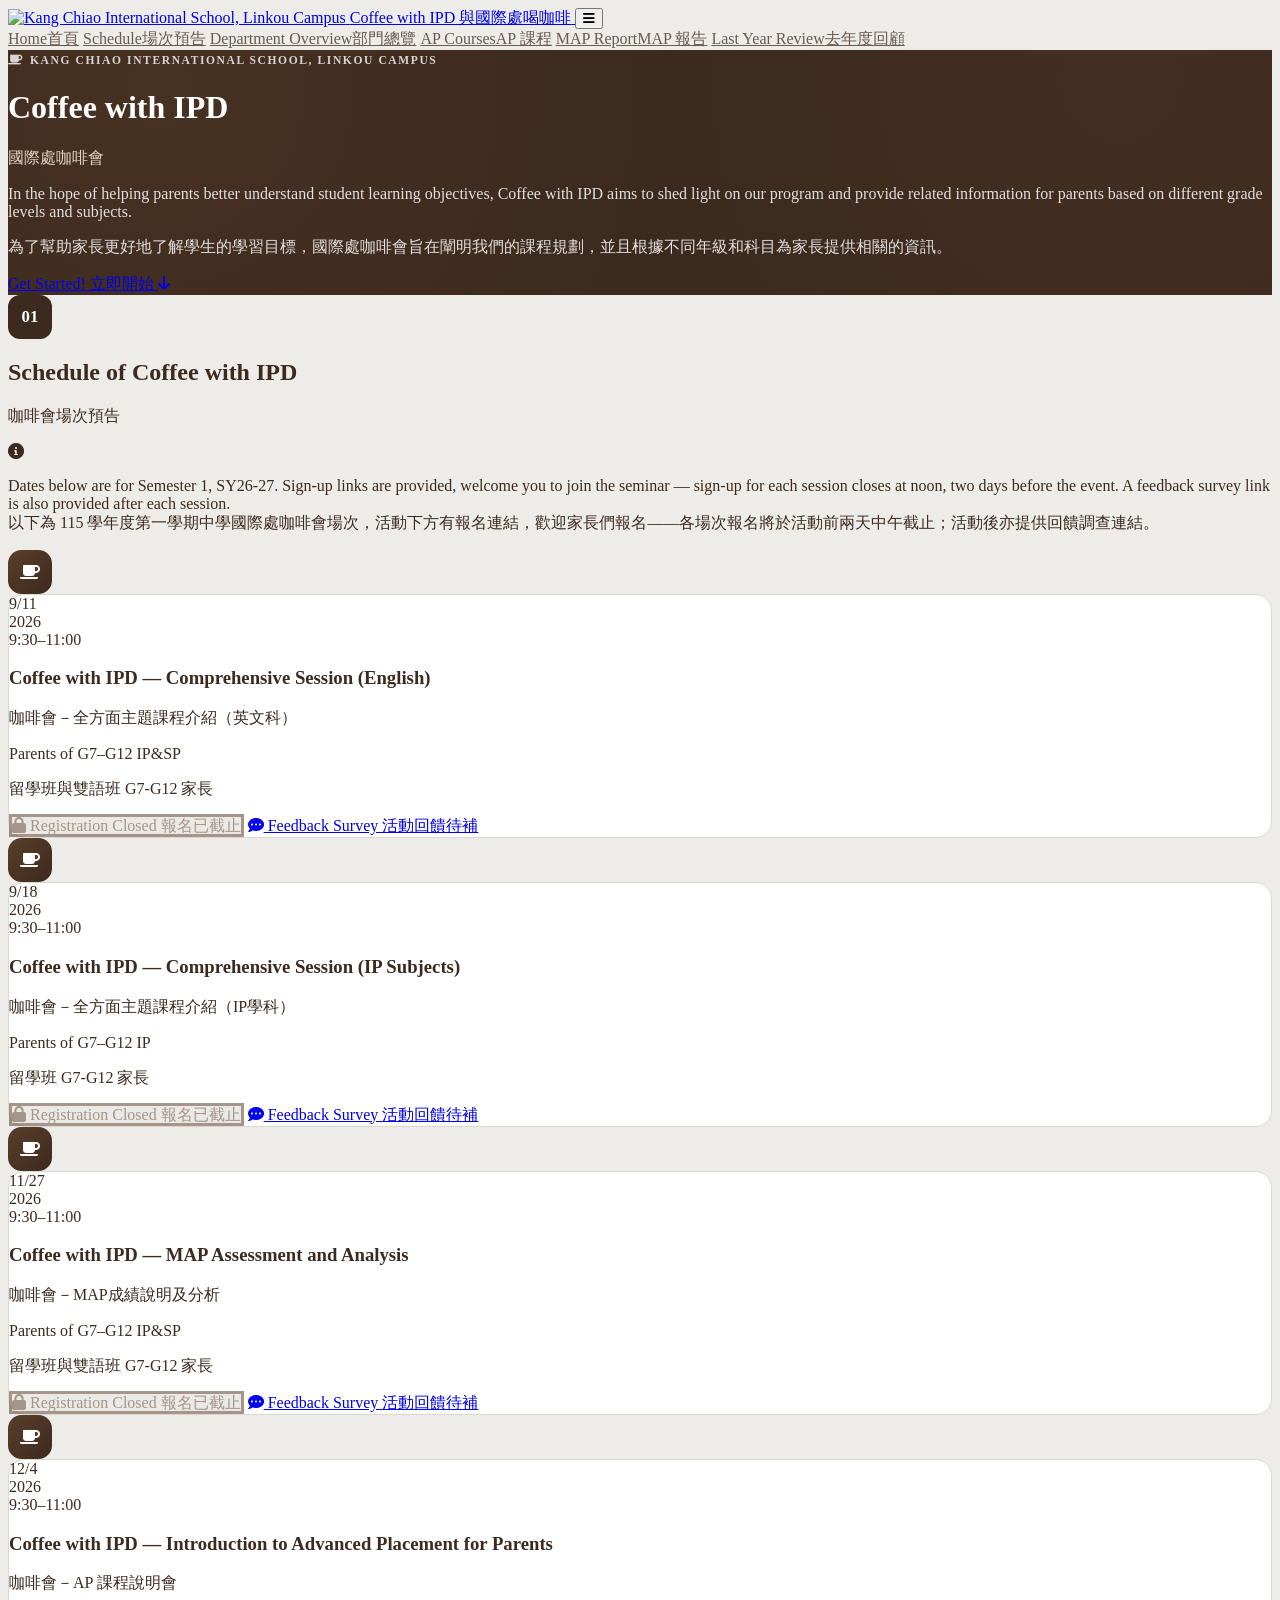
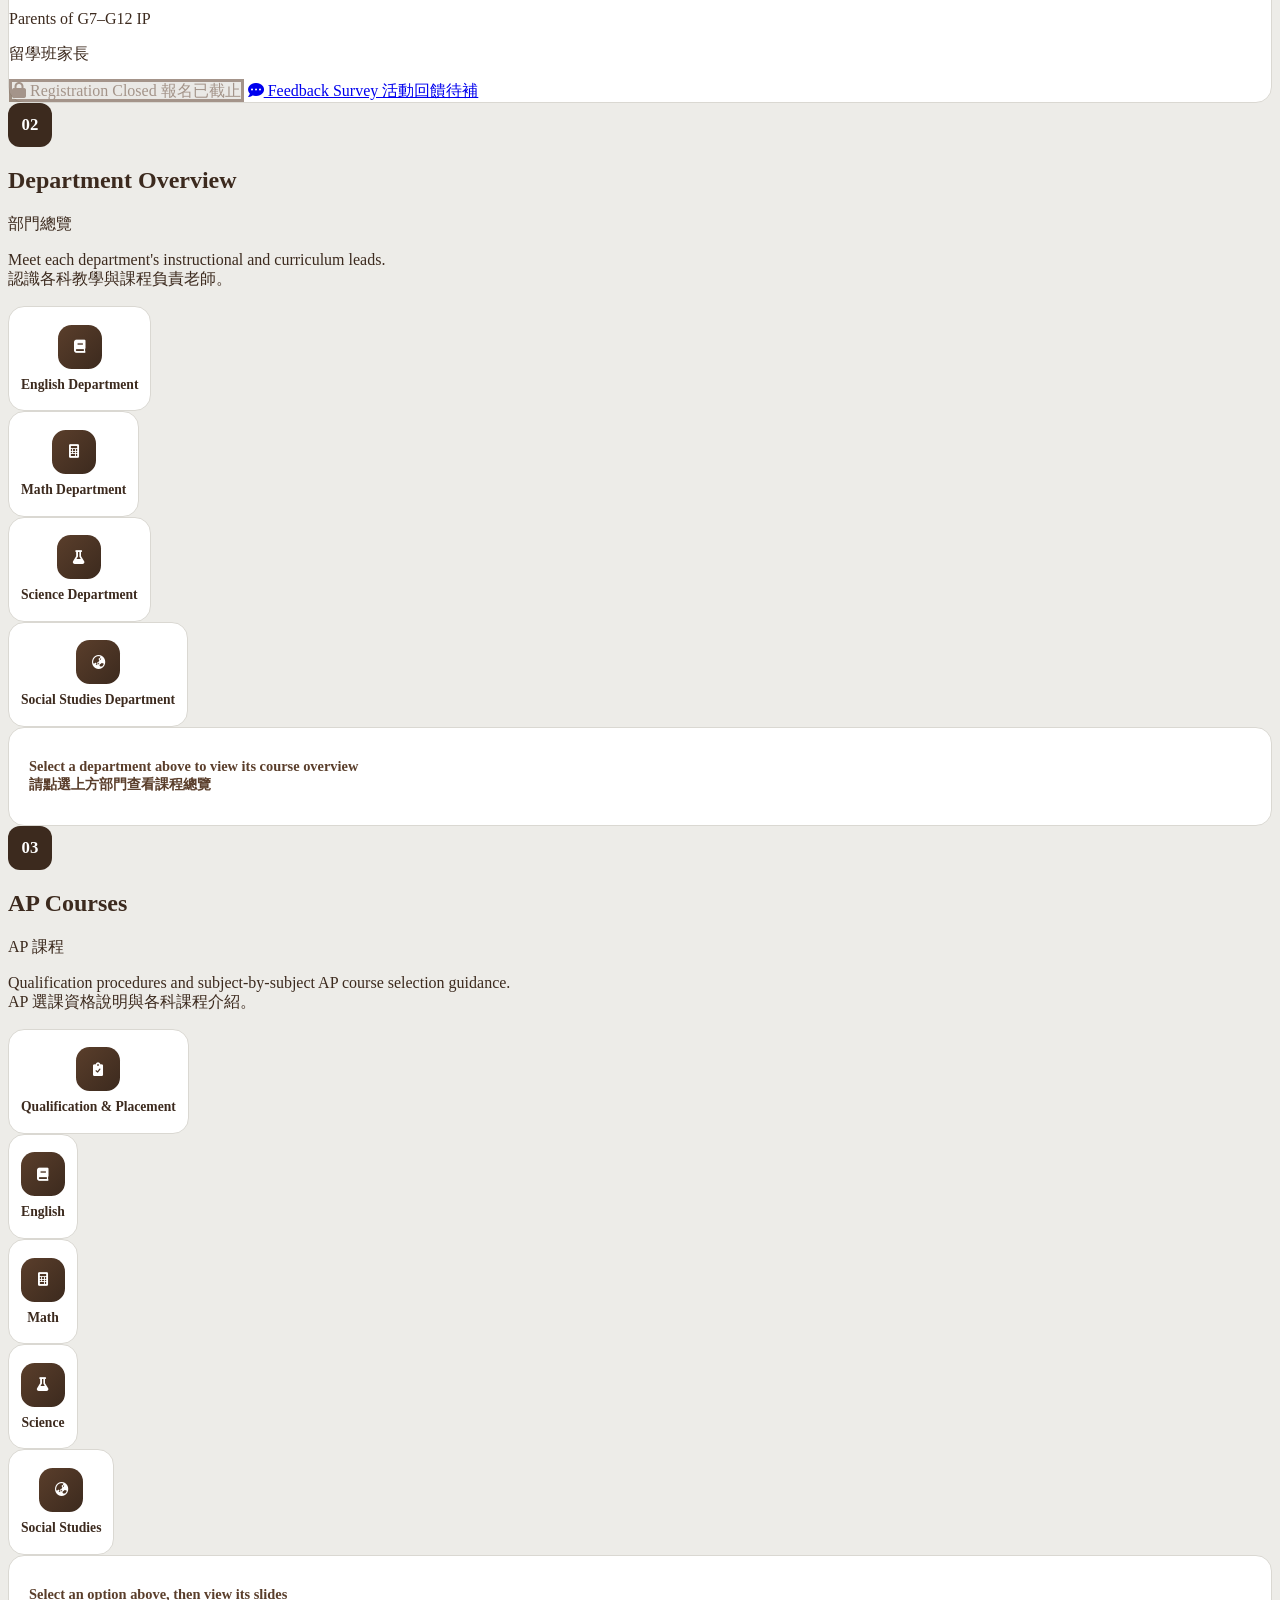
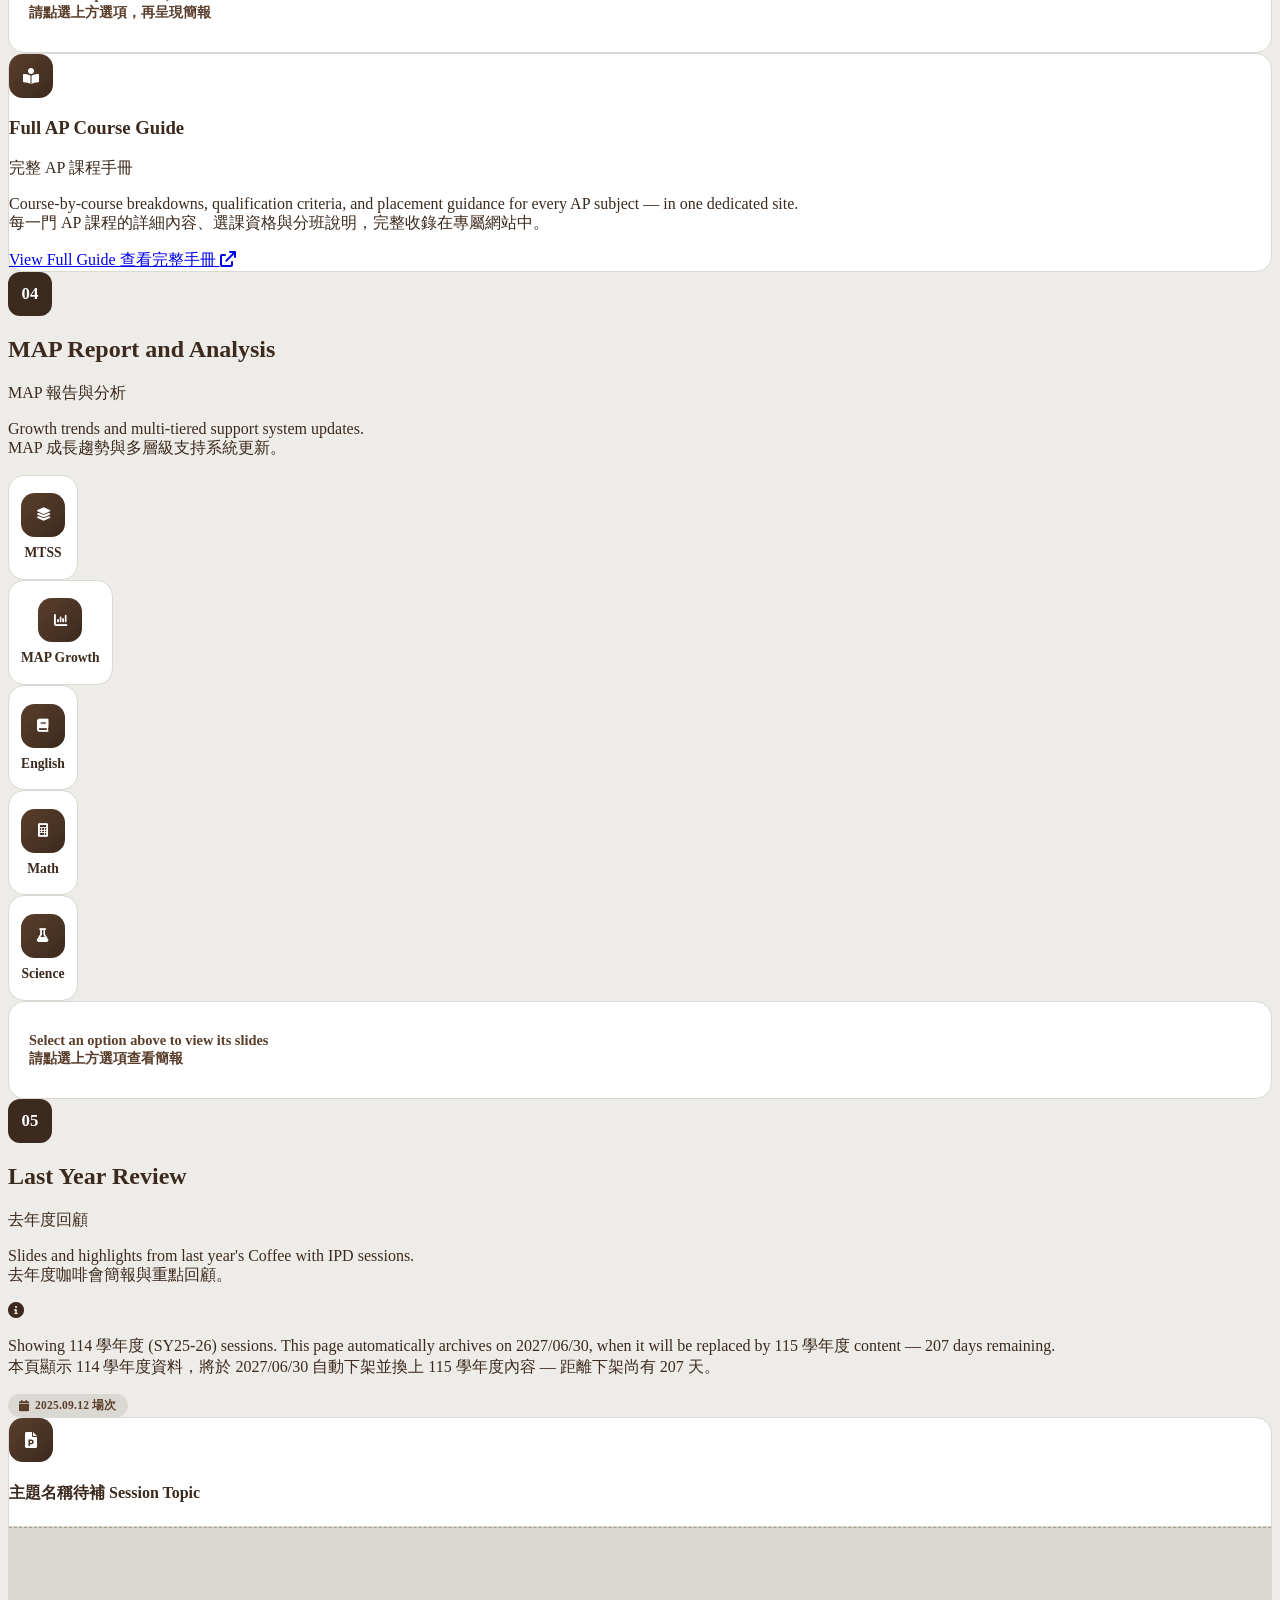
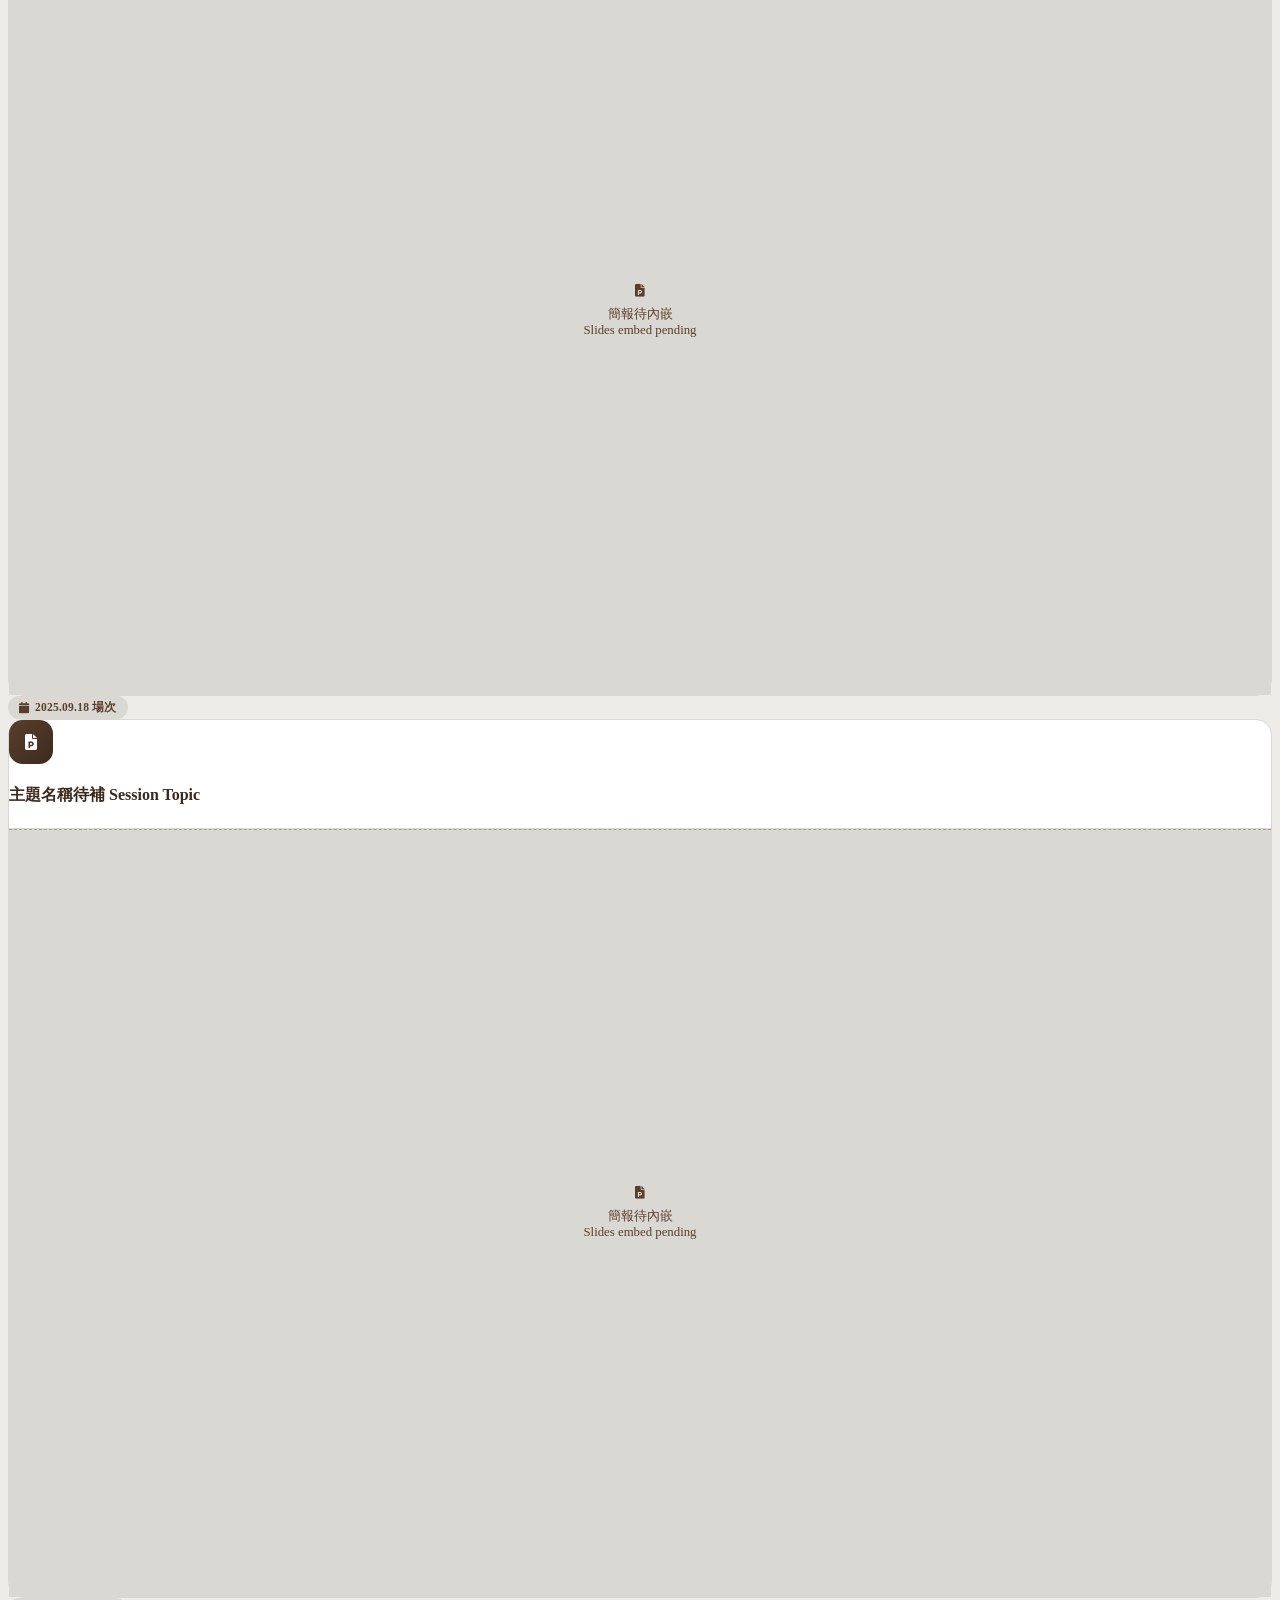
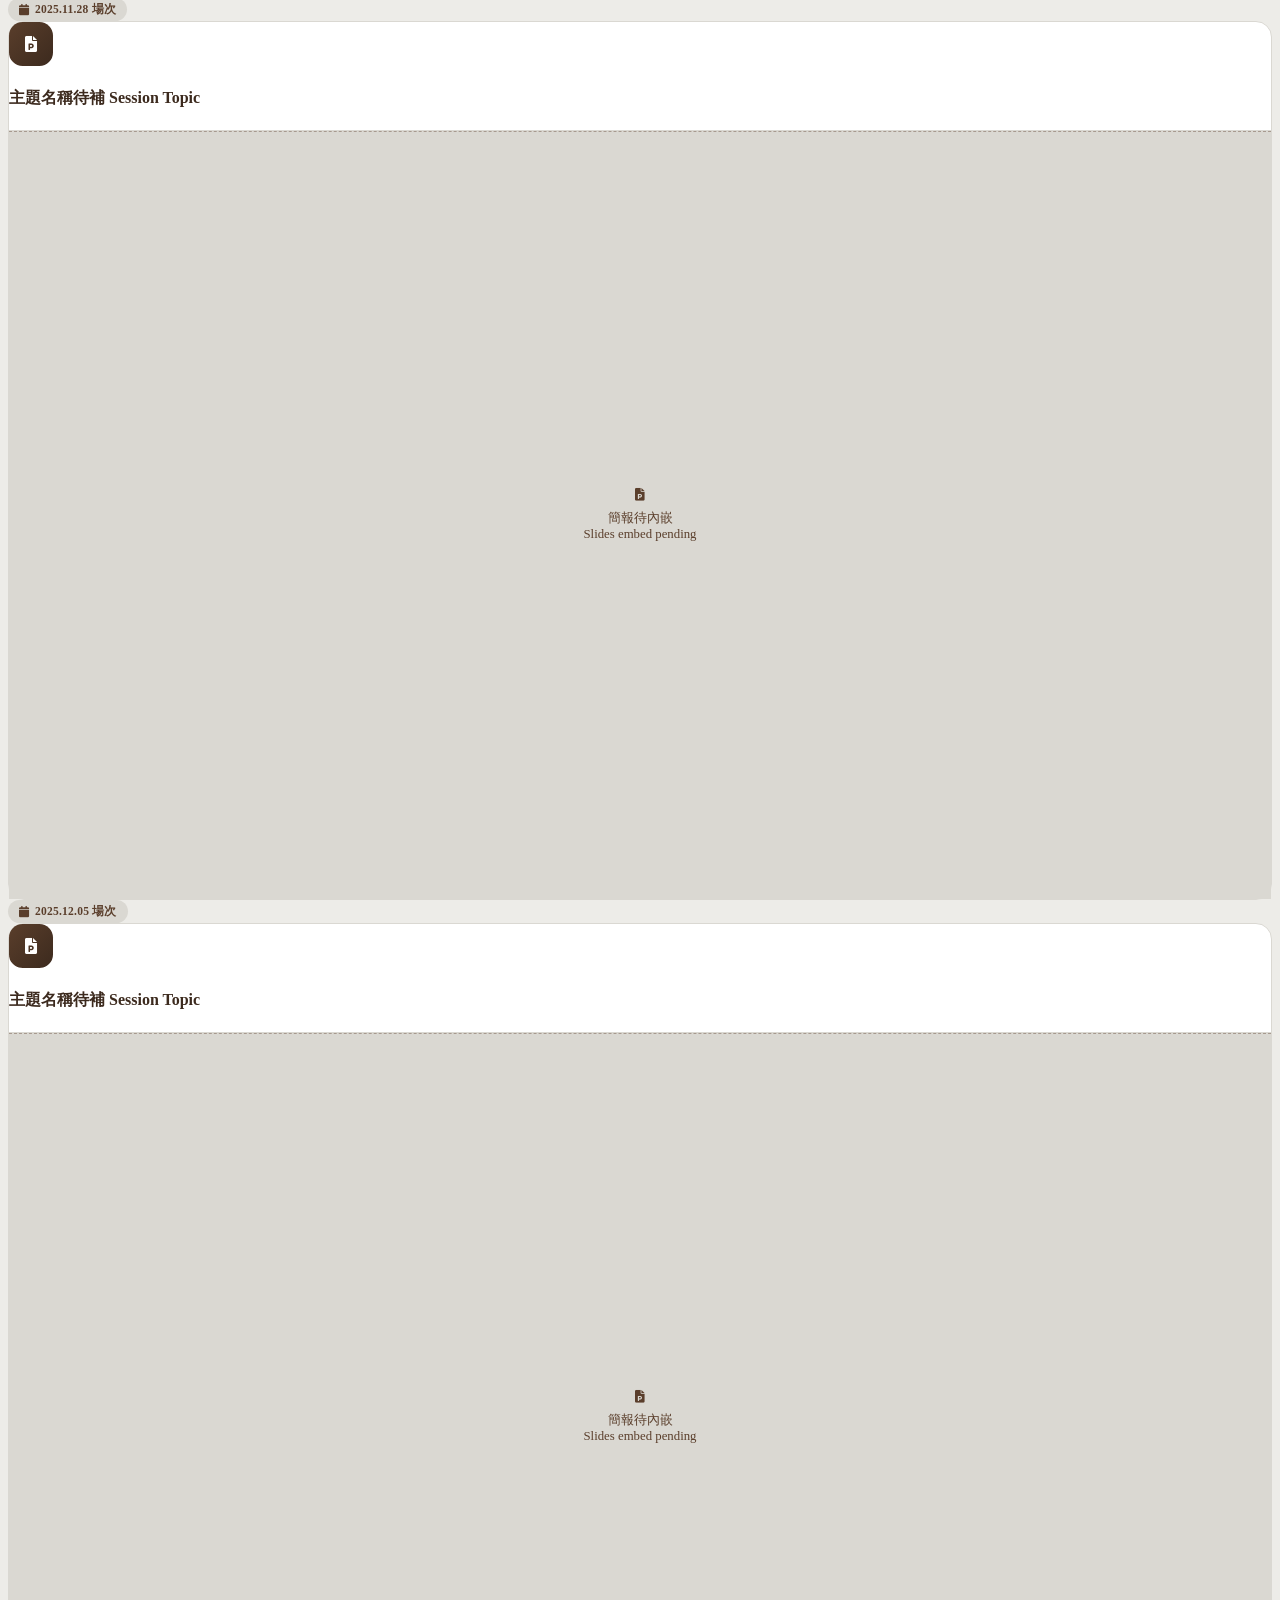
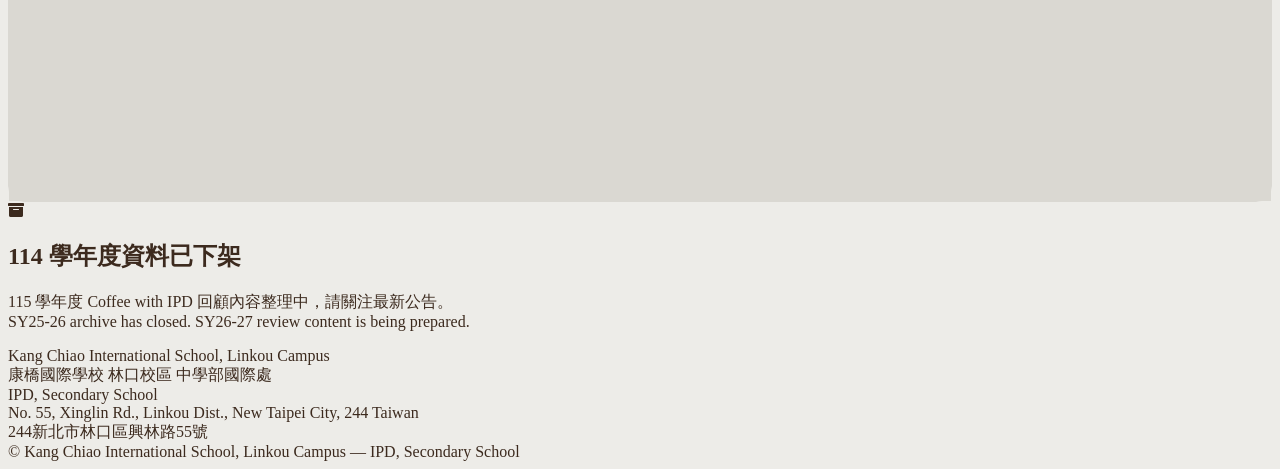
==== index.html @ 6fdb6585 "Full-width placeholder strips, italic hero copy, 資訊 wording fix - Tab placeholder panels ("Select ab" ====
<!DOCTYPE html>
<html lang="en" class="scroll-smooth">
<head>
<meta charset="UTF-8">
<meta name="viewport" content="width=device-width, initial-scale=1.0">
<title>Coffee with IPD | 國際處咖啡會 — Kang Chiao International School, Linkou</title>
<meta name="description" content="Coffee with IPD: information for parents on the schedule, department overviews, AP courses, MAP reports, and last year's review, at Kang Chiao International School, Linkou Campus.">
<script src="https://cdn.tailwindcss.com"></script>
<link href="https://cdnjs.cloudflare.com/ajax/libs/font-awesome/6.0.0/css/all.min.css" rel="stylesheet"
      integrity="sha384-3B6NwesSXE7YJlcLI9RpRqGf2p/EgVH8BgoKTaUrmKNDkHPStTQ3EyoYjCGXaOTS" crossorigin="anonymous" referrerpolicy="no-referrer">
<link rel="stylesheet" href="assets/style.css">
<script>
  tailwind.config = {
    theme: {
      extend: {
        colors: {
          espresso: '#3C2A1E',
          espressoLight: '#5A3E2B',
          cream: '#EDECE8',
          card: '#FFFFFF',
          copper: '#5A3E2B',
          copperDark: '#3C2A1E',
          latte: '#DAD8D2',
        }
      }
    }
  }
</script>
</head>
<body class="bg-cream text-espresso antialiased min-h-screen">

<!-- Navigation -->
<nav id="site-nav" class="fixed w-full z-40 transition-shadow">
  <div class="bg-cream border-b border-latte">
    <div class="max-w-6xl mx-auto px-4 sm:px-6 lg:px-8">
      <div class="flex items-center py-3">
        <div class="w-8 flex-shrink-0 xl:hidden" aria-hidden="true"></div>
        <a href="#" class="flex-1 flex items-center justify-center gap-2 sm:gap-3 min-w-0">
          <img src="https://drive.google.com/thumbnail?id=14y7xTZLZqIOGmyDvJZmwi8trL5fXpQQ_&sz=w200" referrerpolicy="no-referrer" alt="Kang Chiao International School, Linkou Campus" class="h-8 w-auto flex-shrink-0">
          <span class="font-display font-bold text-base sm:text-lg text-espresso tracking-wide truncate">Coffee with IPD 與國際處喝咖啡</span>
        </a>
        <button id="mobile-nav-toggle" class="w-8 flex-shrink-0 xl:hidden text-espresso flex justify-end" aria-label="Toggle navigation" aria-expanded="false">
          <i class="fa-solid fa-bars text-xl"></i>
        </button>
      </div>
    </div>
  </div>
  <div class="hidden xl:block bg-cream border-b border-latte">
    <div class="max-w-6xl mx-auto px-4 sm:px-6 lg:px-8">
      <div class="flex items-center justify-center gap-1">
        <a href="#" class="nav-link whitespace-nowrap flex flex-col items-center leading-tight font-semibold text-xs tracking-wide px-3 py-2"><span>Home</span><span class="text-[0.65rem] normal-case tracking-normal opacity-75">首頁</span></a>
        <a href="#schedule" class="nav-link whitespace-nowrap flex flex-col items-center leading-tight font-semibold text-xs tracking-wide px-3 py-2"><span>Schedule</span><span class="text-[0.65rem] normal-case tracking-normal opacity-75">場次預告</span></a>
        <a href="#department-overview" class="nav-link whitespace-nowrap flex flex-col items-center leading-tight font-semibold text-xs tracking-wide px-3 py-2"><span>Department Overview</span><span class="text-[0.65rem] normal-case tracking-normal opacity-75">部門總覽</span></a>
        <a href="#ap-courses" class="nav-link whitespace-nowrap flex flex-col items-center leading-tight font-semibold text-xs tracking-wide px-3 py-2"><span>AP Courses</span><span class="text-[0.65rem] normal-case tracking-normal opacity-75">AP 課程</span></a>
        <a href="#map-report" class="nav-link whitespace-nowrap flex flex-col items-center leading-tight font-semibold text-xs tracking-wide px-3 py-2"><span>MAP Report</span><span class="text-[0.65rem] normal-case tracking-normal opacity-75">MAP 報告</span></a>
        <a href="#last-year-review" class="nav-link whitespace-nowrap flex flex-col items-center leading-tight font-semibold text-xs tracking-wide px-3 py-2"><span>Last Year Review</span><span class="text-[0.65rem] normal-case tracking-normal opacity-75">去年度回顧</span></a>
      </div>
    </div>
  </div>
  <div id="mobile-nav" class="xl:hidden border-t border-latte bg-cream">
    <div class="px-4 py-3 flex flex-col gap-1">
      <a href="#" class="nav-link font-semibold text-sm px-2 py-2">Home 首頁</a>
      <a href="#schedule" class="nav-link font-semibold text-sm px-2 py-2">Schedule 場次預告</a>
      <a href="#department-overview" class="nav-link font-semibold text-sm px-2 py-2">Department Overview 部門總覽</a>
      <a href="#ap-courses" class="nav-link font-semibold text-sm px-2 py-2">AP Courses AP 課程</a>
      <a href="#map-report" class="nav-link font-semibold text-sm px-2 py-2">MAP Report and Analysis MAP 報告與分析</a>
      <a href="#last-year-review" class="nav-link font-semibold text-sm px-2 py-2">Last Year Review 去年度回顧</a>
    </div>
  </div>
</nav>

<!-- Hero -->
<header class="hero-bg pt-32 pb-24 px-4 sm:px-6 lg:px-8">
  <div class="max-w-4xl mx-auto text-center">
    <span class="section-kicker justify-center mb-4"><i class="fa-solid fa-mug-saucer"></i> Kang Chiao International School, Linkou Campus</span>
    <h1 class="font-display text-4xl sm:text-5xl font-bold mb-2 text-espresso italic">Coffee with IPD</h1>
    <p class="text-2xl sm:text-3xl font-display text-copperDark mb-8 italic">國際處咖啡會</p>
    <p class="text-base sm:text-lg text-espressoLight leading-relaxed max-w-2xl mx-auto mb-2 italic">
      In the hope of helping parents better understand student learning objectives, Coffee with IPD aims to shed light on our program and provide related information for parents based on different grade levels and subjects.
    </p>
    <p class="text-base sm:text-lg text-espressoLight leading-relaxed max-w-2xl mx-auto mb-8 italic">
      為了幫助家長更好地了解學生的學習目標，國際處咖啡會旨在闡明我們的課程規劃，並且根據不同年級和科目為家長提供相關的資訊。
    </p>
    <a href="#schedule" class="inline-flex items-center gap-2 bg-copper hover:bg-copperDark text-white font-semibold text-sm rounded-full px-6 py-3 transition-colors">
      Get Started! 立即開始 <i class="fa-solid fa-arrow-down text-xs"></i>
    </a>
  </div>
</header>

<main class="pt-12 pb-20">

  <!-- 01 Schedule -->
  <section id="schedule" class="section-anchor max-w-4xl mx-auto px-4 sm:px-6 lg:px-8 mb-20">
    <div class="flex items-start gap-4 mb-6">
      <span class="numbered-badge">01</span>
      <div>
        <h2 class="font-display text-2xl font-bold italic">Schedule of Coffee with IPD</h2>
        <p class="font-display text-lg text-copperDark mb-1 italic">咖啡會場次預告</p>
      </div>
    </div>
    <div class="rounded-xl border border-dashed border-copper/50 bg-copper/5 text-sm text-espressoLight px-4 py-3 flex items-start gap-3 mb-6">
      <i class="fa-solid fa-circle-info text-copperDark mt-0.5"></i>
      <p class="italic">Dates below are for Semester 1, SY26-27. Sign-up links are provided, welcome you to join the seminar — sign-up for each session closes at noon, two days before the event. A feedback survey link is also provided after each session.<br>以下為 115 學年度第一學期中學國際處咖啡會場次，活動下方有報名連結，歡迎家長們報名——各場次報名將於活動前兩天中午截止；活動後亦提供回饋調查連結。</p>
    </div>
    <div class="relative border-l-2 border-latte pl-8 space-y-8">

      <div class="relative">
        <span class="absolute -left-[2.55rem] top-0 icon-badge w-9 h-9 rounded-full"><i class="fa-solid fa-mug-saucer text-sm"></i></span>
        <div class="resource-card p-5 flex flex-col gap-4">
          <div class="flex flex-col sm:flex-row sm:items-start gap-4">
            <div class="flex-shrink-0 text-center sm:w-24">
              <div class="font-display text-2xl font-bold text-copperDark">9/11</div>
              <div class="text-xs uppercase tracking-wide text-espressoLight">2026<br>9:30–11:00</div>
            </div>
            <div class="flex-1 sm:border-l sm:border-latte sm:pl-4">
              <h3 class="font-display text-lg font-bold">Coffee with IPD — Comprehensive Session (English)</h3>
              <p class="text-sm text-espressoLight">咖啡會－全方面主題課程介紹（英文科）</p>
            </div>
            <div class="flex-shrink-0 bg-latte/40 rounded-lg px-3 py-2 text-center sm:text-left">
              <p class="text-xs font-bold text-espresso leading-tight">Parents of G7–G12 IP&amp;SP</p>
              <p class="text-xs text-espressoLight leading-tight">留學班與雙語班 G7-G12 家長</p>
            </div>
          </div>
          <div class="pt-3 border-t border-latte flex flex-wrap justify-end gap-2">
            <a href="#" rel="noopener" data-expires-link="2026-09-09T12:00:00+08:00" data-expired-label="Registration Closed 報名已截止" class="inline-flex items-center justify-center gap-2 border border-dashed border-copper/60 text-copperDark hover:bg-copper hover:text-white hover:border-solid font-semibold text-xs rounded-full px-3 py-1.5 transition-colors">
              <i class="fa-solid fa-link"></i> Sign-up link pending 報名連結待補
            </a>
            <a href="#" rel="noopener" class="inline-flex items-center justify-center gap-2 border border-dashed border-copper/60 text-copperDark hover:bg-copper hover:text-white hover:border-solid font-semibold text-xs rounded-full px-3 py-1.5 transition-colors">
              <i class="fa-solid fa-comment-dots"></i> Feedback Survey 活動回饋待補
            </a>
          </div>
        </div>
      </div>

      <div class="relative">
        <span class="absolute -left-[2.55rem] top-0 icon-badge w-9 h-9 rounded-full"><i class="fa-solid fa-mug-saucer text-sm"></i></span>
        <div class="resource-card p-5 flex flex-col gap-4">
          <div class="flex flex-col sm:flex-row sm:items-start gap-4">
            <div class="flex-shrink-0 text-center sm:w-24">
              <div class="font-display text-2xl font-bold text-copperDark">9/18</div>
              <div class="text-xs uppercase tracking-wide text-espressoLight">2026<br>9:30–11:00</div>
            </div>
            <div class="flex-1 sm:border-l sm:border-latte sm:pl-4">
              <h3 class="font-display text-lg font-bold">Coffee with IPD — Comprehensive Session (IP Subjects)</h3>
              <p class="text-sm text-espressoLight">咖啡會－全方面主題課程介紹（IP學科）</p>
            </div>
            <div class="flex-shrink-0 bg-latte/40 rounded-lg px-3 py-2 text-center sm:text-left">
              <p class="text-xs font-bold text-espresso leading-tight">Parents of G7–G12 IP</p>
              <p class="text-xs text-espressoLight leading-tight">留學班 G7-G12 家長</p>
            </div>
          </div>
          <div class="pt-3 border-t border-latte flex flex-wrap justify-end gap-2">
            <a href="#" rel="noopener" data-expires-link="2026-09-16T12:00:00+08:00" data-expired-label="Registration Closed 報名已截止" class="inline-flex items-center justify-center gap-2 border border-dashed border-copper/60 text-copperDark hover:bg-copper hover:text-white hover:border-solid font-semibold text-xs rounded-full px-3 py-1.5 transition-colors">
              <i class="fa-solid fa-link"></i> Sign-up link pending 報名連結待補
            </a>
            <a href="#" rel="noopener" class="inline-flex items-center justify-center gap-2 border border-dashed border-copper/60 text-copperDark hover:bg-copper hover:text-white hover:border-solid font-semibold text-xs rounded-full px-3 py-1.5 transition-colors">
              <i class="fa-solid fa-comment-dots"></i> Feedback Survey 活動回饋待補
            </a>
          </div>
        </div>
      </div>

      <div class="relative">
        <span class="absolute -left-[2.55rem] top-0 icon-badge w-9 h-9 rounded-full"><i class="fa-solid fa-mug-saucer text-sm"></i></span>
        <div class="resource-card p-5 flex flex-col gap-4">
          <div class="flex flex-col sm:flex-row sm:items-start gap-4">
            <div class="flex-shrink-0 text-center sm:w-24">
              <div class="font-display text-2xl font-bold text-copperDark">11/27</div>
              <div class="text-xs uppercase tracking-wide text-espressoLight">2026<br>9:30–11:00</div>
            </div>
            <div class="flex-1 sm:border-l sm:border-latte sm:pl-4">
              <h3 class="font-display text-lg font-bold">Coffee with IPD — MAP Assessment and Analysis</h3>
              <p class="text-sm text-espressoLight">咖啡會－MAP成績說明及分析</p>
            </div>
            <div class="flex-shrink-0 bg-latte/40 rounded-lg px-3 py-2 text-center sm:text-left">
              <p class="text-xs font-bold text-espresso leading-tight">Parents of G7–G12 IP&amp;SP</p>
              <p class="text-xs text-espressoLight leading-tight">留學班與雙語班 G7-G12 家長</p>
            </div>
          </div>
          <div class="pt-3 border-t border-latte flex flex-wrap justify-end gap-2">
            <a href="#" rel="noopener" data-expires-link="2026-11-25T12:00:00+08:00" data-expired-label="Registration Closed 報名已截止" class="inline-flex items-center justify-center gap-2 border border-dashed border-copper/60 text-copperDark hover:bg-copper hover:text-white hover:border-solid font-semibold text-xs rounded-full px-3 py-1.5 transition-colors">
              <i class="fa-solid fa-link"></i> Sign-up link pending 報名連結待補
            </a>
            <a href="#" rel="noopener" class="inline-flex items-center justify-center gap-2 border border-dashed border-copper/60 text-copperDark hover:bg-copper hover:text-white hover:border-solid font-semibold text-xs rounded-full px-3 py-1.5 transition-colors">
              <i class="fa-solid fa-comment-dots"></i> Feedback Survey 活動回饋待補
            </a>
          </div>
        </div>
      </div>

      <div class="relative">
        <span class="absolute -left-[2.55rem] top-0 icon-badge w-9 h-9 rounded-full"><i class="fa-solid fa-mug-saucer text-sm"></i></span>
        <div class="resource-card p-5 flex flex-col gap-4">
          <div class="flex flex-col sm:flex-row sm:items-start gap-4">
            <div class="flex-shrink-0 text-center sm:w-24">
              <div class="font-display text-2xl font-bold text-copperDark">12/4</div>
              <div class="text-xs uppercase tracking-wide text-espressoLight">2026<br>9:30–11:00</div>
            </div>
            <div class="flex-1 sm:border-l sm:border-latte sm:pl-4">
              <h3 class="font-display text-lg font-bold">Coffee with IPD — Introduction to Advanced Placement for Parents</h3>
              <p class="text-sm text-espressoLight">咖啡會－AP 課程說明會</p>
            </div>
            <div class="flex-shrink-0 bg-latte/40 rounded-lg px-3 py-2 text-center sm:text-left">
              <p class="text-xs font-bold text-espresso leading-tight">Parents of G7–G12 IP</p>
              <p class="text-xs text-espressoLight leading-tight">留學班家長</p>
            </div>
          </div>
          <div class="pt-3 border-t border-latte flex flex-wrap justify-end gap-2">
            <a href="#" rel="noopener" data-expires-link="2026-12-02T12:00:00+08:00" data-expired-label="Registration Closed 報名已截止" class="inline-flex items-center justify-center gap-2 border border-dashed border-copper/60 text-copperDark hover:bg-copper hover:text-white hover:border-solid font-semibold text-xs rounded-full px-3 py-1.5 transition-colors">
              <i class="fa-solid fa-link"></i> Sign-up link pending 報名連結待補
            </a>
            <a href="#" rel="noopener" class="inline-flex items-center justify-center gap-2 border border-dashed border-copper/60 text-copperDark hover:bg-copper hover:text-white hover:border-solid font-semibold text-xs rounded-full px-3 py-1.5 transition-colors">
              <i class="fa-solid fa-comment-dots"></i> Feedback Survey 活動回饋待補
            </a>
          </div>
        </div>
      </div>

    </div>
  </section>

  <!-- 02 Department Overview -->
  <section id="department-overview" class="section-anchor max-w-5xl mx-auto px-4 sm:px-6 lg:px-8 mb-20">
    <div class="flex items-start gap-4 mb-6">
      <span class="numbered-badge">02</span>
      <div>
        <h2 class="font-display text-2xl font-bold italic">Department Overview</h2>
        <p class="font-display text-lg text-copperDark mb-1 italic">部門總覽</p>
        <p class="text-sm text-espressoLight">Meet each department's instructional and curriculum leads.<br>認識各科教學與課程負責老師。</p>
      </div>
    </div>

    <div data-tab-group data-panel-target="#dept-panel" class="flex flex-wrap gap-3 mb-6">
      <button type="button" class="tab-btn"
        data-title="English Department Overview" data-subtitle="英語科總覽"
        data-staff="<p><span class='font-semibold text-espresso'>Mr. Jonathan Wardlaw</span> — Head of English, Instructional</p><p><span class='font-semibold text-espresso'>Mr. Brian Zielenski</span> — Head of English, Curriculum</p>"
        data-embed="https://drive.google.com/file/d/1Fc3qO26Wra_fxKa9mLB8tUCFaPaoJfPv/preview">
        <span class="icon-badge w-11 h-11 rounded-xl"><i class="fa-solid fa-book text-base"></i></span>
        <span class="tab-label">English Department</span>
      </button>
      <button type="button" class="tab-btn"
        data-title="Math Department Overview" data-subtitle="數學科總覽"
        data-staff="<p><span class='font-semibold text-espresso'>Ms. Jessica McAnnally-Linz</span> — Head of Math, Instructional</p><p><span class='font-semibold text-espresso'>Ms. Manisha Sharma</span> — Head of Math, Curriculum</p>"
        data-embed="https://drive.google.com/file/d/1R6pvAZv7mga7YsMkmQ3khlBDo6Idbc9y/preview">
        <span class="icon-badge w-11 h-11 rounded-xl"><i class="fa-solid fa-calculator text-base"></i></span>
        <span class="tab-label">Math Department</span>
      </button>
      <button type="button" class="tab-btn"
        data-title="Science Department Overview" data-subtitle="自然科總覽"
        data-staff="<p><span class='font-semibold text-espresso'>Mr. Neil Wade</span> — Head of Science, Instructional</p><p><span class='font-semibold text-espresso'>Ms. Cecile G. De Vera</span> — Head of Science, Curriculum</p>"
        data-embed="https://drive.google.com/file/d/1UM_BMElndkiuOZfw8vEEn1oFoDP3NB5W/preview">
        <span class="icon-badge w-11 h-11 rounded-xl"><i class="fa-solid fa-flask text-base"></i></span>
        <span class="tab-label">Science Department</span>
      </button>
      <button type="button" class="tab-btn"
        data-title="Social Studies Overview" data-subtitle="社會科總覽"
        data-staff="<p><span class='font-semibold text-espresso'>Mr. Tim Rose</span> — Head of Social Studies, Instructional</p><p><span class='font-semibold text-espresso'>Mr. Evan Lampe</span> — Head of Social Studies, Curriculum</p>"
        data-embed="https://drive.google.com/file/d/1kp56ld57SwUuKQT1Tjxw-JFhpK90I-my/preview">
        <span class="icon-badge w-11 h-11 rounded-xl"><i class="fa-solid fa-earth-asia text-base"></i></span>
        <span class="tab-label">Social Studies Department</span>
      </button>
    </div>

    <div id="dept-panel" class="resource-card">
      <p class="tab-panel-placeholder">Select a department above to view its course overview<br>請點選上方部門查看課程總覽</p>
    </div>
  </section>

  <!-- 03 AP Courses -->
  <section id="ap-courses" class="section-anchor max-w-5xl mx-auto px-4 sm:px-6 lg:px-8 mb-20">
    <div class="flex items-start gap-4 mb-6">
      <span class="numbered-badge">03</span>
      <div>
        <h2 class="font-display text-2xl font-bold italic">AP Courses</h2>
        <p class="font-display text-lg text-copperDark mb-1 italic">AP 課程</p>
        <p class="text-sm text-espressoLight">Qualification procedures and subject-by-subject AP course selection guidance.<br>AP 選課資格說明與各科課程介紹。</p>
      </div>
    </div>

    <div class="space-y-8">
      <div>
        <div data-tab-group data-panel-target="#ap-panel" class="flex flex-wrap gap-3 mb-6">
          <button type="button" class="tab-btn"
            data-title="SY26-27 AP Qualification &amp; Course Placement Procedures" data-subtitle="115 學年 AP 選課資格與流程"
            data-embed="https://docs.google.com/presentation/d/e/2PACX-1vQVI9QWJv047szu04tdR240vGGuSqSGOIx6P-_GBvrog-zqnK4DwIT90E3Y_jMwRs2tOOaHh1ETe_6G/pubembed?start=true&amp;loop=true&amp;delayms=10000">
            <span class="icon-badge w-11 h-11 rounded-xl"><i class="fa-solid fa-clipboard-check text-base"></i></span>
            <span class="tab-label">Qualification &amp; Placement</span>
          </button>
          <button type="button" class="tab-btn"
            data-title="AP English Course Selection" data-subtitle="英文科 AP 課程說明"
            data-embed="https://docs.google.com/presentation/d/e/2PACX-1vTdKpiUEqmFlZMZ6yBAS5U58rx2yEIBQjlE9ZC9dJEwJIPoXGLU-8QOvgFY4CI6gg/pubembed?start=true&amp;loop=true&amp;delayms=10000">
            <span class="icon-badge w-11 h-11 rounded-xl"><i class="fa-solid fa-book text-base"></i></span>
            <span class="tab-label">English</span>
          </button>
          <button type="button" class="tab-btn"
            data-title="AP Math Course Selection" data-subtitle="數學科 AP 課程說明"
            data-embed="https://docs.google.com/presentation/d/e/2PACX-1vTWPcL6A8GH7ThQyO573SZwK0LQ5j6PZZK3onkkaW7NKd3Ebb3zldNR97PBDCKBYw/pubembed?start=true&amp;loop=true&amp;delayms=10000">
            <span class="icon-badge w-11 h-11 rounded-xl"><i class="fa-solid fa-calculator text-base"></i></span>
            <span class="tab-label">Math</span>
          </button>
          <button type="button" class="tab-btn"
            data-title="AP Science Course Selection" data-subtitle="自然科 AP 課程說明"
            data-embed="https://docs.google.com/presentation/d/e/2PACX-1vREsnHo4j8f38POprOxTY8NZu32vGKQJvulectLQaixOJIeI8a2A5XMUOpcmFjipQ/pubembed?start=true&amp;loop=true&amp;delayms=10000">
            <span class="icon-badge w-11 h-11 rounded-xl"><i class="fa-solid fa-flask text-base"></i></span>
            <span class="tab-label">Science</span>
          </button>
          <button type="button" class="tab-btn"
            data-title="AP Social Studies Course Selection" data-subtitle="社會科 AP 課程說明"
            data-embed="https://docs.google.com/presentation/d/e/2PACX-1vS_GnYllq9TEKT9VOOOwVIFEdRwTCFHERS9w5AE9PBhyZKk-zS5DYZi5hwkkb1EFA/pubembed?start=true&amp;loop=true&amp;delayms=10000">
            <span class="icon-badge w-11 h-11 rounded-xl"><i class="fa-solid fa-earth-asia text-base"></i></span>
            <span class="tab-label">Social Studies</span>
          </button>
        </div>

        <div id="ap-panel" class="resource-card">
          <p class="tab-panel-placeholder">Select an option above, then view its slides<br>請點選上方選項，再呈現簡報</p>
        </div>
      </div>

      <div class="resource-card p-8 flex flex-col sm:flex-row items-center gap-6 bg-espresso border-espresso text-cream">
        <div class="icon-badge w-14 h-14 rounded-2xl bg-cream/10 flex-shrink-0"><i class="fa-solid fa-book-open-reader text-xl"></i></div>
        <div class="flex-1 text-center sm:text-left">
          <h3 class="font-display text-xl font-bold mb-1">Full AP Course Guide</h3>
          <p class="text-cream/70 mb-2 text-sm">完整 AP 課程手冊</p>
          <p class="text-sm text-cream/80 leading-relaxed">
            Course-by-course breakdowns, qualification criteria, and placement guidance for every AP subject — in one dedicated site.<br>
            每一門 AP 課程的詳細內容、選課資格與分班說明，完整收錄在專屬網站中。
          </p>
        </div>
        <a href="https://testing-ap-course.vercel.app/" target="_blank" rel="noopener" class="inline-flex items-center justify-center gap-2 bg-copper hover:bg-copperDark text-white font-semibold text-sm rounded-full px-5 py-2.5 transition-colors flex-shrink-0 whitespace-nowrap">
          View Full Guide 查看完整手冊 <i class="fa-solid fa-arrow-up-right-from-square text-xs"></i>
        </a>
      </div>
    </div>
  </section>

  <!-- 04 MAP Report and Analysis -->
  <section id="map-report" class="section-anchor max-w-5xl mx-auto px-4 sm:px-6 lg:px-8 mb-20">
    <div class="flex items-start gap-4 mb-6">
      <span class="numbered-badge">04</span>
      <div>
        <h2 class="font-display text-2xl font-bold italic">MAP Report and Analysis</h2>
        <p class="font-display text-lg text-copperDark mb-1 italic">MAP 報告與分析</p>
        <p class="text-sm text-espressoLight">Growth trends and multi-tiered support system updates.<br>MAP 成長趨勢與多層級支持系統更新。</p>
      </div>
    </div>

    <div data-tab-group data-panel-target="#map-panel" class="flex flex-wrap gap-3 mb-6">
      <button type="button" class="tab-btn"
        data-title="KCISLK Multi-tiered Support System" data-subtitle="KCISLK 林口康橋完整培育支持計畫 — MTSS Midterm Update"
        data-staff="<p><span class='font-semibold text-espresso'>Ms. Shaly Evangelista</span> — Associate Director</p>"
        data-embed="https://docs.google.com/presentation/d/e/2PACX-1vSZLwpah0BIiMIst_WUPbjX0YIwqTJUhkdcUBcuCclAw9cjyB9NGM4T01pYmZJoig/pubembed?start=true&amp;loop=true&amp;delayms=10000">
        <span class="icon-badge w-11 h-11 rounded-xl"><i class="fa-solid fa-layer-group text-base"></i></span>
        <span class="tab-label">MTSS</span>
      </button>
      <button type="button" class="tab-btn"
        data-title="SY25-26 Semester 1 MAP Growth Analysis" data-subtitle="114學年第一學期 MAP 成長趨勢分析"
        data-staff="<p><span class='font-semibold text-espresso'>黃思雅 Sia Huang</span> — Associate Curriculum Coordinator</p>"
        data-embed="https://docs.google.com/presentation/d/e/2PACX-1vQTFoCjwFAT7NdGtHaGXHLfGGH4IuSpZMvj_qd2eOv38W8CN9NGYJhvgYhbHvLj8Q/pubembed?start=true&amp;loop=true&amp;delayms=10000">
        <span class="icon-badge w-11 h-11 rounded-xl"><i class="fa-solid fa-chart-column text-base"></i></span>
        <span class="tab-label">MAP Growth</span>
      </button>
      <button type="button" class="tab-btn"
        data-title="English: Driving Academic Growth through MAP" data-subtitle="英文科：透過 MAP 推動學術成長"
        data-staff="<p><span class='font-semibold text-espresso'>Mr. Jonathan Wardlaw</span> — Head of English, Instructional</p><p><span class='font-semibold text-espresso'>Mr. Brian Zielenski</span> — Head of English, Curriculum</p>"
        data-embed="https://docs.google.com/presentation/d/e/2PACX-1vRMC_C9MthshzIMf-ViFkRqi1p0Kw138AL6F6iKyIt4XZHlSiqwfgtI-wjcqWXWOw/pubembed?start=true&amp;loop=true&amp;delayms=10000">
        <span class="icon-badge w-11 h-11 rounded-xl"><i class="fa-solid fa-book text-base"></i></span>
        <span class="tab-label">English</span>
      </button>
      <button type="button" class="tab-btn"
        data-title="Math: Driving Academic Growth through MAP" data-subtitle="數學科：透過 MAP 推動學術成長"
        data-staff="<p><span class='font-semibold text-espresso'>Ms. Jessica McAnnally-Linz</span> — Head of Math, Instructional</p><p><span class='font-semibold text-espresso'>Ms. Manisha Sharma</span> — Head of Math, Curriculum</p>"
        data-embed="https://docs.google.com/presentation/d/e/2PACX-1vQwONS089rnBf9jv17BnMat7uC-7zzilQzJJENtpkjz8vPQothxCCRN7hVgk2CqtQ/pubembed?start=true&amp;loop=true&amp;delayms=10000">
        <span class="icon-badge w-11 h-11 rounded-xl"><i class="fa-solid fa-calculator text-base"></i></span>
        <span class="tab-label">Math</span>
      </button>
      <button type="button" class="tab-btn"
        data-title="Science: Driving Academic Growth through MAP" data-subtitle="自然科：透過 MAP 推動學術成長"
        data-staff="<p><span class='font-semibold text-espresso'>Mr. Neil Wade</span> — Head of Science, Instructional</p><p><span class='font-semibold text-espresso'>Ms. Cecile G. De Vera</span> — Head of Science, Curriculum</p>"
        data-embed="https://docs.google.com/presentation/d/e/2PACX-1vRVzwwrNm-mtROOe53Pk9DY7uTjSQDxPnYDgEXQFp13sBQeqFgN-wjDY1WEJrGVLA/pubembed?start=true&amp;loop=true&amp;delayms=10000">
        <span class="icon-badge w-11 h-11 rounded-xl"><i class="fa-solid fa-flask text-base"></i></span>
        <span class="tab-label">Science</span>
      </button>
    </div>

    <div id="map-panel" class="resource-card">
      <p class="tab-panel-placeholder">Select an option above to view its slides<br>請點選上方選項查看簡報</p>
    </div>
  </section>

  <!-- 05 Last Year Review -->
  <section id="last-year-review" class="section-anchor max-w-6xl mx-auto px-4 sm:px-6 lg:px-8">
    <div class="flex items-start gap-4 mb-6">
      <span class="numbered-badge">05</span>
      <div>
        <h2 class="font-display text-2xl font-bold italic">Last Year Review</h2>
        <p class="font-display text-lg text-copperDark mb-1 italic">去年度回顧</p>
        <p class="text-sm text-espressoLight">Slides and highlights from last year's Coffee with IPD sessions.<br>去年度咖啡會簡報與重點回顧。</p>
      </div>
    </div>

    <div class="rounded-xl border border-dashed border-copper/50 bg-copper/5 text-sm text-espressoLight px-4 py-3 flex items-start gap-3 mb-6">
      <i class="fa-solid fa-circle-info text-copperDark mt-0.5"></i>
      <p class="italic">Showing 114 學年度 (SY25-26) sessions. This page automatically archives on 2027/06/30, when it will be replaced by 115 學年度 content — <span data-countdown-to="2027-06-30T23:59:59+08:00">{days} days remaining</span>.<br>本頁顯示 114 學年度資料，將於 2027/06/30 自動下架並換上 115 學年度內容 — 距離下架尚有 <span data-countdown-to="2027-06-30T23:59:59+08:00">{days} 天</span>。</p>
    </div>

    <div id="lyr-content" data-expires-section="2027-06-30T23:59:59+08:00" data-expired-fallback="#lyr-expired" class="space-y-10">

      <div>
        <div class="flex items-center gap-3 mb-4">
          <span class="grade-pill"><i class="fa-solid fa-calendar"></i> 2025.09.12 場次</span>
        </div>
        <div class="grid sm:grid-cols-2 lg:grid-cols-3 gap-6">
          <div class="resource-card overflow-hidden flex flex-col">
            <div class="p-5 flex flex-col gap-3">
              <div class="icon-badge w-10 h-10 rounded-lg"><i class="fa-solid fa-file-powerpoint text-sm"></i></div>
              <h4 class="font-display font-bold text-sm">主題名稱待補 Session Topic</h4>
            </div>
            <div class="embed-wrap">
              <div class="embed-placeholder">
                <i class="fa-solid fa-file-powerpoint text-xl text-copperDark"></i>
                <span>簡報待內嵌<br>Slides embed pending</span>
              </div>
            </div>
          </div>
        </div>
      </div>

      <div>
        <div class="flex items-center gap-3 mb-4">
          <span class="grade-pill"><i class="fa-solid fa-calendar"></i> 2025.09.18 場次</span>
        </div>
        <div class="grid sm:grid-cols-2 lg:grid-cols-3 gap-6">
          <div class="resource-card overflow-hidden flex flex-col">
            <div class="p-5 flex flex-col gap-3">
              <div class="icon-badge w-10 h-10 rounded-lg"><i class="fa-solid fa-file-powerpoint text-sm"></i></div>
              <h4 class="font-display font-bold text-sm">主題名稱待補 Session Topic</h4>
            </div>
            <div class="embed-wrap">
              <div class="embed-placeholder">
                <i class="fa-solid fa-file-powerpoint text-xl text-copperDark"></i>
                <span>簡報待內嵌<br>Slides embed pending</span>
              </div>
            </div>
          </div>
        </div>
      </div>

      <div>
        <div class="flex items-center gap-3 mb-4">
          <span class="grade-pill"><i class="fa-solid fa-calendar"></i> 2025.11.28 場次</span>
        </div>
        <div class="grid sm:grid-cols-2 lg:grid-cols-3 gap-6">
          <div class="resource-card overflow-hidden flex flex-col">
            <div class="p-5 flex flex-col gap-3">
              <div class="icon-badge w-10 h-10 rounded-lg"><i class="fa-solid fa-file-powerpoint text-sm"></i></div>
              <h4 class="font-display font-bold text-sm">主題名稱待補 Session Topic</h4>
            </div>
            <div class="embed-wrap">
              <div class="embed-placeholder">
                <i class="fa-solid fa-file-powerpoint text-xl text-copperDark"></i>
                <span>簡報待內嵌<br>Slides embed pending</span>
              </div>
            </div>
          </div>
        </div>
      </div>

      <div>
        <div class="flex items-center gap-3 mb-4">
          <span class="grade-pill"><i class="fa-solid fa-calendar"></i> 2025.12.05 場次</span>
        </div>
        <div class="grid sm:grid-cols-2 lg:grid-cols-3 gap-6">
          <div class="resource-card overflow-hidden flex flex-col">
            <div class="p-5 flex flex-col gap-3">
              <div class="icon-badge w-10 h-10 rounded-lg"><i class="fa-solid fa-file-powerpoint text-sm"></i></div>
              <h4 class="font-display font-bold text-sm">主題名稱待補 Session Topic</h4>
            </div>
            <div class="embed-wrap">
              <div class="embed-placeholder">
                <i class="fa-solid fa-file-powerpoint text-xl text-copperDark"></i>
                <span>簡報待內嵌<br>Slides embed pending</span>
              </div>
            </div>
          </div>
        </div>
      </div>

    </div>

    <div id="lyr-expired" class="hidden text-center py-16">
      <i class="fa-solid fa-box-archive text-3xl text-copperDark mb-4"></i>
      <h2 class="font-display text-xl font-bold mb-2">114 學年度資料已下架</h2>
      <p class="text-sm text-espressoLight">115 學年度 Coffee with IPD 回顧內容整理中，請關注最新公告。<br>SY25-26 archive has closed. SY26-27 review content is being prepared.</p>
    </div>
  </section>

</main>

<!-- Footer -->
<footer class="bg-espresso text-cream/90">
  <div class="max-w-6xl mx-auto px-4 sm:px-6 lg:px-8 py-10 text-center">
    <div class="font-display text-lg font-bold text-cream mb-1">Kang Chiao International School, Linkou Campus</div>
    <div class="text-sm text-cream/70 mb-3">康橋國際學校 林口校區 中學部國際處</div>
    <div class="text-sm text-cream/70">IPD, Secondary School</div>
    <div class="text-sm text-cream/70">No. 55, Xinglin Rd., Linkou Dist., New Taipei City, 244 Taiwan</div>
    <div class="text-sm text-cream/70">244新北市林口區興林路55號</div>
  </div>
  <div class="border-t border-cream/10 py-4 text-center text-xs text-cream/50">
    &copy; Kang Chiao International School, Linkou Campus — IPD, Secondary School
  </div>
</footer>

<script src="assets/nav.js"></script>
<script src="assets/tabs.js"></script>
<script src="assets/expiry.js"></script>
</body>
</html>
---- assets/style.css ----
/* Coffee with IPD — shared design tokens & component styles */

:root {
  --espresso: #3C2A1E;
  --espresso-light: #5A3E2B;
  --cream: #EDECE8;
  --card: #FFFFFF;
  --copper: #5A3E2B;
  --copper-dark: #3C2A1E;
  --latte: #DAD8D2;
}

html { scroll-behavior: smooth; scroll-padding-top: 112px; }

body {
  font-family: Georgia, 'Times New Roman', 'PingFang TC', 'Noto Sans TC', 'Microsoft JhengHei', serif;
  background-color: var(--cream);
  color: var(--espresso);
}

.font-display {
  font-family: Georgia, 'Noto Serif TC', 'Times New Roman', serif;
}

/* Nav */
#site-nav.scrolled {
  box-shadow: 0 2px 14px rgba(60, 42, 30, 0.08);
}

.nav-link {
  position: relative;
  color: var(--espresso);
  opacity: 0.75;
  transition: opacity 0.2s ease;
}
.nav-link:hover { opacity: 1; }
.nav-link.active {
  color: var(--copper-dark);
  opacity: 1;
  font-weight: 700;
}
.nav-link.active::after {
  content: "";
  position: absolute;
  left: 0.25rem; right: 0.25rem; bottom: -6px;
  height: 2px;
  background: var(--copper);
  border-radius: 2px;
}

#mobile-nav {
  max-height: 0;
  overflow: hidden;
  transition: max-height 0.25s ease;
}
#mobile-nav.open { max-height: 640px; }

/* Cards */
.resource-card {
  background: var(--card);
  border: 1px solid var(--latte);
  border-radius: 1rem;
  transition: transform 0.2s ease, box-shadow 0.2s ease, border-color 0.2s ease;
}
.resource-card:hover {
  transform: translateY(-3px);
  box-shadow: 0 12px 28px rgba(60, 42, 30, 0.12);
  border-color: var(--copper);
}

.grade-pill {
  display: inline-flex;
  align-items: center;
  gap: 0.35rem;
  background: var(--latte);
  color: var(--espresso-light);
  font-weight: 700;
  font-size: 0.72rem;
  letter-spacing: 0.02em;
  border-radius: 9999px;
  padding: 0.25rem 0.7rem;
}

.icon-badge {
  display: inline-flex;
  align-items: center;
  justify-content: center;
  width: 2.75rem;
  height: 2.75rem;
  border-radius: 0.85rem;
  background: linear-gradient(135deg, var(--copper), var(--copper-dark));
  color: #fff;
  flex-shrink: 0;
}

.section-kicker {
  display: inline-flex;
  align-items: center;
  gap: 0.4rem;
  font-size: 0.72rem;
  font-weight: 800;
  letter-spacing: 0.14em;
  text-transform: uppercase;
  color: var(--copper-dark);
}

/* Hero — dark navy with white text */
.hero-bg {
  background:
    radial-gradient(circle at 12% 18%, rgba(90, 62, 43, 0.35), transparent 45%),
    radial-gradient(circle at 88% 12%, rgba(90, 62, 43, 0.25), transparent 40%),
    var(--espresso) !important;
}
.hero-bg .section-kicker { color: rgba(255, 255, 255, 0.8) !important; }
.hero-bg h1 { color: #fff !important; }
.hero-bg p.font-display,
.hero-bg p.text-copperDark { color: #E3D5C4 !important; }
.hero-bg p:not(.font-display) { color: rgba(255, 255, 255, 0.85) !important; }

/* Scrollbar-less chip row */
.no-scrollbar::-webkit-scrollbar { display: none; }
.no-scrollbar { -ms-overflow-style: none; scrollbar-width: none; }

/* Inline slide embed wrapper (Google Slides "Publish to web" embed) */
.embed-wrap {
  position: relative;
  width: 100%;
  padding-top: 60.9%; /* Google Slides default embed ratio */
  background: var(--latte);
  border-top: 1px solid var(--latte);
  overflow: hidden;
}
.embed-wrap iframe {
  position: absolute;
  inset: 0;
  width: 100%;
  height: 100%;
  border: 0;
}
/* Expired sign-up / dated links (see assets/expiry.js) */
.link-expired {
  pointer-events: none;
  cursor: default;
  opacity: 0.55;
  border-style: solid !important;
  background: var(--latte) !important;
  color: var(--espresso-light) !important;
}

/* Tab selector (Department Overview / AP Courses) */
.tab-btn {
  display: flex;
  flex-direction: column;
  align-items: center;
  gap: 0.5rem;
  background: var(--card);
  border: 1px solid var(--latte);
  border-radius: 1rem;
  padding: 1.1rem 0.75rem;
  cursor: pointer;
  transition: border-color 0.15s ease, transform 0.15s ease, box-shadow 0.15s ease;
  flex: 1 1 130px;
  text-align: center;
  font-family: inherit;
}
.tab-btn:hover { transform: translateY(-2px); }
.tab-btn.active {
  border-color: var(--copper);
  box-shadow: 0 0 0 1px var(--copper);
}
.tab-btn span.tab-label {
  font-size: 0.85rem;
  font-weight: 700;
  color: var(--espresso);
}
.tab-panel-placeholder {
  font-size: 0.9rem;
  font-weight: 600;
  color: var(--espresso-light);
  text-align: left;
  padding: 1rem 1.25rem;
}

/* Numbered section header (single-page layout) */
.numbered-badge {
  display: inline-flex;
  align-items: center;
  justify-content: center;
  width: 2.75rem;
  height: 2.75rem;
  border-radius: 0.75rem;
  background: var(--espresso);
  color: #fff;
  font-family: Georgia, 'Noto Serif TC', serif;
  font-weight: 800;
  font-size: 1.05rem;
  flex-shrink: 0;
}
.section-anchor {
  scroll-margin-top: 112px;
}

.embed-placeholder {
  position: absolute;
  inset: 0;
  display: flex;
  flex-direction: column;
  align-items: center;
  justify-content: center;
  gap: 0.5rem;
  color: var(--espresso-light);
  font-size: 0.8rem;
  text-align: center;
  padding: 1rem;
  border-top: 1px dashed rgba(90, 62, 43, 0.4);
}
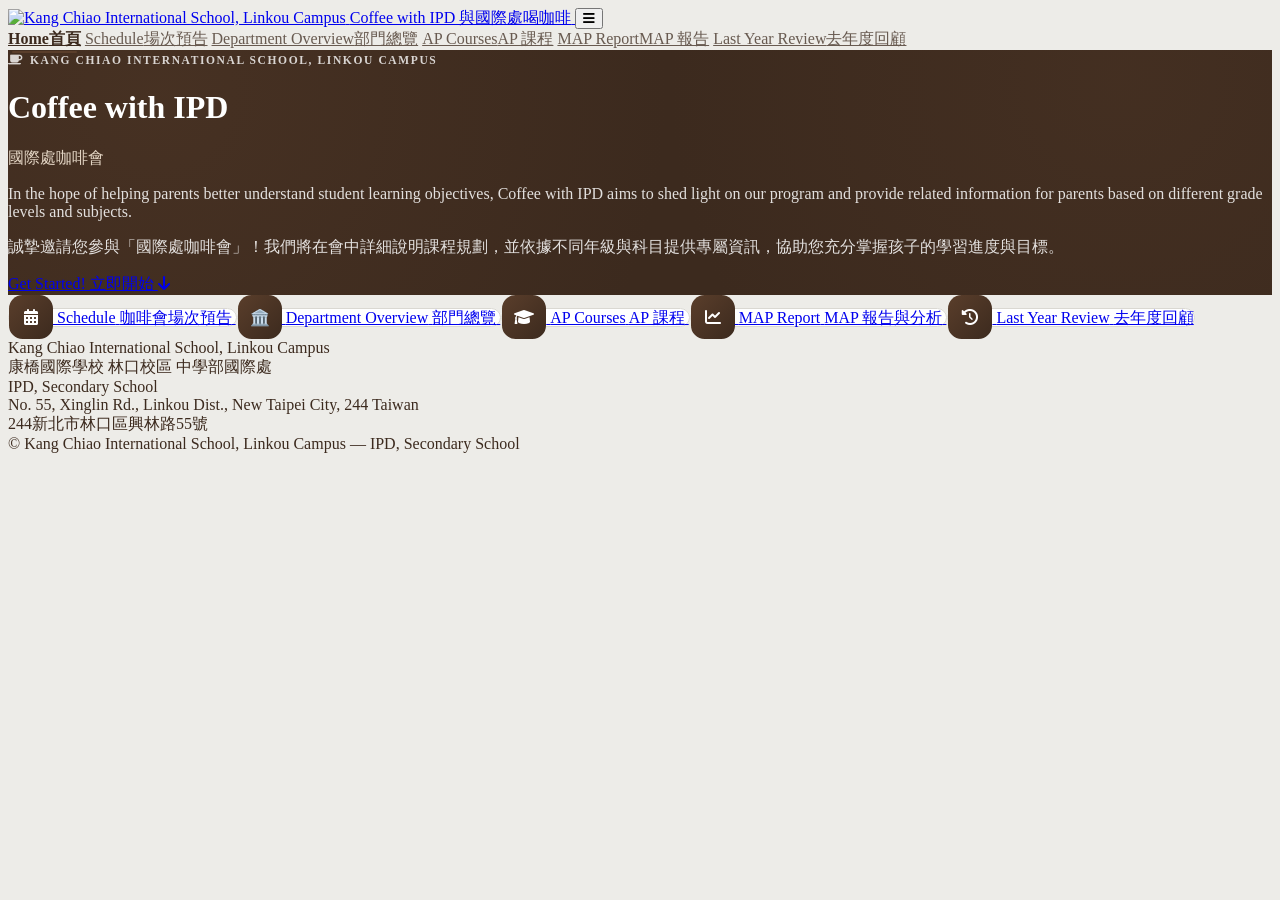
==== commit 28be29e2: "Update home hero copy and make resource cards fit one row Co-Authored-By: Claude Sonnet 5 <noreply@a" ====
--- a/index.html
+++ b/index.html
@@ -8,7 +8,7 @@
 <script src="https://cdn.tailwindcss.com"></script>
 <link href="https://cdnjs.cloudflare.com/ajax/libs/font-awesome/6.0.0/css/all.min.css" rel="stylesheet"
       integrity="sha384-3B6NwesSXE7YJlcLI9RpRqGf2p/EgVH8BgoKTaUrmKNDkHPStTQ3EyoYjCGXaOTS" crossorigin="anonymous" referrerpolicy="no-referrer">
-<link rel="stylesheet" href="assets/style.css">
+<link rel="stylesheet" href="/assets/style.css">
 <script>
   tailwind.config = {
     theme: {
@@ -35,7 +35,7 @@
     <div class="max-w-6xl mx-auto px-4 sm:px-6 lg:px-8">
       <div class="flex items-center py-3">
         <div class="w-8 flex-shrink-0 xl:hidden" aria-hidden="true"></div>
-        <a href="#" class="flex-1 flex items-center justify-center gap-2 sm:gap-3 min-w-0">
+        <a href="/" class="flex-1 flex items-center justify-center gap-2 sm:gap-3 min-w-0">
           <img src="https://drive.google.com/thumbnail?id=14y7xTZLZqIOGmyDvJZmwi8trL5fXpQQ_&sz=w200" referrerpolicy="no-referrer" alt="Kang Chiao International School, Linkou Campus" class="h-8 w-auto flex-shrink-0">
           <span class="font-display font-bold text-base sm:text-lg text-espresso tracking-wide truncate">Coffee with IPD 與國際處喝咖啡</span>
         </a>
@@ -48,23 +48,23 @@
   <div class="hidden xl:block bg-cream border-b border-latte">
     <div class="max-w-6xl mx-auto px-4 sm:px-6 lg:px-8">
       <div class="flex items-center justify-center gap-1">
-        <a href="#" class="nav-link whitespace-nowrap flex flex-col items-center leading-tight font-semibold text-xs tracking-wide px-3 py-2"><span>Home</span><span class="text-[0.65rem] normal-case tracking-normal opacity-75">首頁</span></a>
-        <a href="#schedule" class="nav-link whitespace-nowrap flex flex-col items-center leading-tight font-semibold text-xs tracking-wide px-3 py-2"><span>Schedule</span><span class="text-[0.65rem] normal-case tracking-normal opacity-75">場次預告</span></a>
-        <a href="#department-overview" class="nav-link whitespace-nowrap flex flex-col items-center leading-tight font-semibold text-xs tracking-wide px-3 py-2"><span>Department Overview</span><span class="text-[0.65rem] normal-case tracking-normal opacity-75">部門總覽</span></a>
-        <a href="#ap-courses" class="nav-link whitespace-nowrap flex flex-col items-center leading-tight font-semibold text-xs tracking-wide px-3 py-2"><span>AP Courses</span><span class="text-[0.65rem] normal-case tracking-normal opacity-75">AP 課程</span></a>
-        <a href="#map-report" class="nav-link whitespace-nowrap flex flex-col items-center leading-tight font-semibold text-xs tracking-wide px-3 py-2"><span>MAP Report</span><span class="text-[0.65rem] normal-case tracking-normal opacity-75">MAP 報告</span></a>
-        <a href="#last-year-review" class="nav-link whitespace-nowrap flex flex-col items-center leading-tight font-semibold text-xs tracking-wide px-3 py-2"><span>Last Year Review</span><span class="text-[0.65rem] normal-case tracking-normal opacity-75">去年度回顧</span></a>
+        <a href="/" class="nav-link active whitespace-nowrap flex flex-col items-center leading-tight font-semibold text-xs tracking-wide px-3 py-2"><span>Home</span><span class="text-[0.65rem] normal-case tracking-normal opacity-75">首頁</span></a>
+        <a href="/schedule" class="nav-link whitespace-nowrap flex flex-col items-center leading-tight font-semibold text-xs tracking-wide px-3 py-2"><span>Schedule</span><span class="text-[0.65rem] normal-case tracking-normal opacity-75">場次預告</span></a>
+        <a href="/departments" class="nav-link whitespace-nowrap flex flex-col items-center leading-tight font-semibold text-xs tracking-wide px-3 py-2"><span>Department Overview</span><span class="text-[0.65rem] normal-case tracking-normal opacity-75">部門總覽</span></a>
+        <a href="/ap-courses" class="nav-link whitespace-nowrap flex flex-col items-center leading-tight font-semibold text-xs tracking-wide px-3 py-2"><span>AP Courses</span><span class="text-[0.65rem] normal-case tracking-normal opacity-75">AP 課程</span></a>
+        <a href="/map-report" class="nav-link whitespace-nowrap flex flex-col items-center leading-tight font-semibold text-xs tracking-wide px-3 py-2"><span>MAP Report</span><span class="text-[0.65rem] normal-case tracking-normal opacity-75">MAP 報告</span></a>
+        <a href="/review" class="nav-link whitespace-nowrap flex flex-col items-center leading-tight font-semibold text-xs tracking-wide px-3 py-2"><span>Last Year Review</span><span class="text-[0.65rem] normal-case tracking-normal opacity-75">去年度回顧</span></a>
       </div>
     </div>
   </div>
   <div id="mobile-nav" class="xl:hidden border-t border-latte bg-cream">
     <div class="px-4 py-3 flex flex-col gap-1">
-      <a href="#" class="nav-link font-semibold text-sm px-2 py-2">Home 首頁</a>
-      <a href="#schedule" class="nav-link font-semibold text-sm px-2 py-2">Schedule 場次預告</a>
-      <a href="#department-overview" class="nav-link font-semibold text-sm px-2 py-2">Department Overview 部門總覽</a>
-      <a href="#ap-courses" class="nav-link font-semibold text-sm px-2 py-2">AP Courses AP 課程</a>
-      <a href="#map-report" class="nav-link font-semibold text-sm px-2 py-2">MAP Report and Analysis MAP 報告與分析</a>
-      <a href="#last-year-review" class="nav-link font-semibold text-sm px-2 py-2">Last Year Review 去年度回顧</a>
+      <a href="/" class="nav-link active font-semibold text-sm px-2 py-2">Home 首頁</a>
+      <a href="/schedule" class="nav-link font-semibold text-sm px-2 py-2">Schedule 場次預告</a>
+      <a href="/departments" class="nav-link font-semibold text-sm px-2 py-2">Department Overview 部門總覽</a>
+      <a href="/ap-courses" class="nav-link font-semibold text-sm px-2 py-2">AP Courses AP 課程</a>
+      <a href="/map-report" class="nav-link font-semibold text-sm px-2 py-2">MAP Report and Analysis MAP 報告與分析</a>
+      <a href="/review" class="nav-link font-semibold text-sm px-2 py-2">Last Year Review 去年度回顧</a>
     </div>
   </div>
 </nav>
@@ -79,422 +79,48 @@
       In the hope of helping parents better understand student learning objectives, Coffee with IPD aims to shed light on our program and provide related information for parents based on different grade levels and subjects.
     </p>
     <p class="text-base sm:text-lg text-espressoLight leading-relaxed max-w-2xl mx-auto mb-8 italic">
-      為了幫助家長更好地了解學生的學習目標，國際處咖啡會旨在闡明我們的課程規劃，並且根據不同年級和科目為家長提供相關的資訊。
+      誠摯邀請您參與「國際處咖啡會」！我們將在會中詳細說明課程規劃，並依據不同年級與科目提供專屬資訊，協助您充分掌握孩子的學習進度與目標。
     </p>
-    <a href="#schedule" class="inline-flex items-center gap-2 bg-copper hover:bg-copperDark text-white font-semibold text-sm rounded-full px-6 py-3 transition-colors">
+    <a href="/schedule" class="inline-flex items-center gap-2 bg-copper hover:bg-copperDark text-white font-semibold text-sm rounded-full px-6 py-3 transition-colors">
       Get Started! 立即開始 <i class="fa-solid fa-arrow-down text-xs"></i>
     </a>
   </div>
 </header>
 
-<main class="pt-12 pb-20">
+<main class="max-w-4xl mx-auto px-4 sm:px-6 lg:px-8 py-16">
+  <div class="grid grid-cols-2 sm:grid-cols-5 gap-4">
 
-  <!-- 01 Schedule -->
-  <section id="schedule" class="section-anchor max-w-4xl mx-auto px-4 sm:px-6 lg:px-8 mb-20">
-    <div class="flex items-start gap-4 mb-6">
-      <span class="numbered-badge">01</span>
-      <div>
-        <h2 class="font-display text-2xl font-bold italic">Schedule of Coffee with IPD</h2>
-        <p class="font-display text-lg text-copperDark mb-1 italic">咖啡會場次預告</p>
-      </div>
-    </div>
-    <div class="rounded-xl border border-dashed border-copper/50 bg-copper/5 text-sm text-espressoLight px-4 py-3 flex items-start gap-3 mb-6">
-      <i class="fa-solid fa-circle-info text-copperDark mt-0.5"></i>
-      <p class="italic">Dates below are for Semester 1, SY26-27. Sign-up links are provided, welcome you to join the seminar — sign-up for each session closes at noon, two days before the event. A feedback survey link is also provided after each session.<br>以下為 115 學年度第一學期中學國際處咖啡會場次，活動下方有報名連結，歡迎家長們報名——各場次報名將於活動前兩天中午截止；活動後亦提供回饋調查連結。</p>
-    </div>
-    <div class="relative border-l-2 border-latte pl-8 space-y-8">
+    <a href="/schedule" class="resource-card p-5 flex flex-col items-center text-center gap-2">
+      <div class="icon-badge"><i class="fa-solid fa-calendar-days text-lg"></i></div>
+      <span class="font-display font-bold text-sm">Schedule</span>
+      <span class="text-xs text-espressoLight">咖啡會場次預告</span>
+    </a>
 
-      <div class="relative">
-        <span class="absolute -left-[2.55rem] top-0 icon-badge w-9 h-9 rounded-full"><i class="fa-solid fa-mug-saucer text-sm"></i></span>
-        <div class="resource-card p-5 flex flex-col gap-4">
-          <div class="flex flex-col sm:flex-row sm:items-start gap-4">
-            <div class="flex-shrink-0 text-center sm:w-24">
-              <div class="font-display text-2xl font-bold text-copperDark">9/11</div>
-              <div class="text-xs uppercase tracking-wide text-espressoLight">2026<br>9:30–11:00</div>
-            </div>
-            <div class="flex-1 sm:border-l sm:border-latte sm:pl-4">
-              <h3 class="font-display text-lg font-bold">Coffee with IPD — Comprehensive Session (English)</h3>
-              <p class="text-sm text-espressoLight">咖啡會－全方面主題課程介紹（英文科）</p>
-            </div>
-            <div class="flex-shrink-0 bg-latte/40 rounded-lg px-3 py-2 text-center sm:text-left">
-              <p class="text-xs font-bold text-espresso leading-tight">Parents of G7–G12 IP&amp;SP</p>
-              <p class="text-xs text-espressoLight leading-tight">留學班與雙語班 G7-G12 家長</p>
-            </div>
-          </div>
-          <div class="pt-3 border-t border-latte flex flex-wrap justify-end gap-2">
-            <a href="#" rel="noopener" data-expires-link="2026-09-09T12:00:00+08:00" data-expired-label="Registration Closed 報名已截止" class="inline-flex items-center justify-center gap-2 border border-dashed border-copper/60 text-copperDark hover:bg-copper hover:text-white hover:border-solid font-semibold text-xs rounded-full px-3 py-1.5 transition-colors">
-              <i class="fa-solid fa-link"></i> Sign-up link pending 報名連結待補
-            </a>
-            <a href="#" rel="noopener" class="inline-flex items-center justify-center gap-2 border border-dashed border-copper/60 text-copperDark hover:bg-copper hover:text-white hover:border-solid font-semibold text-xs rounded-full px-3 py-1.5 transition-colors">
-              <i class="fa-solid fa-comment-dots"></i> Feedback Survey 活動回饋待補
-            </a>
-          </div>
-        </div>
-      </div>
+    <a href="/departments" class="resource-card p-5 flex flex-col items-center text-center gap-2">
+      <div class="icon-badge text-lg">🏛️</div>
+      <span class="font-display font-bold text-sm">Department Overview</span>
+      <span class="text-xs text-espressoLight">部門總覽</span>
+    </a>
 
-      <div class="relative">
-        <span class="absolute -left-[2.55rem] top-0 icon-badge w-9 h-9 rounded-full"><i class="fa-solid fa-mug-saucer text-sm"></i></span>
-        <div class="resource-card p-5 flex flex-col gap-4">
-          <div class="flex flex-col sm:flex-row sm:items-start gap-4">
-            <div class="flex-shrink-0 text-center sm:w-24">
-              <div class="font-display text-2xl font-bold text-copperDark">9/18</div>
-              <div class="text-xs uppercase tracking-wide text-espressoLight">2026<br>9:30–11:00</div>
-            </div>
-            <div class="flex-1 sm:border-l sm:border-latte sm:pl-4">
-              <h3 class="font-display text-lg font-bold">Coffee with IPD — Comprehensive Session (IP Subjects)</h3>
-              <p class="text-sm text-espressoLight">咖啡會－全方面主題課程介紹（IP學科）</p>
-            </div>
-            <div class="flex-shrink-0 bg-latte/40 rounded-lg px-3 py-2 text-center sm:text-left">
-              <p class="text-xs font-bold text-espresso leading-tight">Parents of G7–G12 IP</p>
-              <p class="text-xs text-espressoLight leading-tight">留學班 G7-G12 家長</p>
-            </div>
-          </div>
-          <div class="pt-3 border-t border-latte flex flex-wrap justify-end gap-2">
-            <a href="#" rel="noopener" data-expires-link="2026-09-16T12:00:00+08:00" data-expired-label="Registration Closed 報名已截止" class="inline-flex items-center justify-center gap-2 border border-dashed border-copper/60 text-copperDark hover:bg-copper hover:text-white hover:border-solid font-semibold text-xs rounded-full px-3 py-1.5 transition-colors">
-              <i class="fa-solid fa-link"></i> Sign-up link pending 報名連結待補
-            </a>
-            <a href="#" rel="noopener" class="inline-flex items-center justify-center gap-2 border border-dashed border-copper/60 text-copperDark hover:bg-copper hover:text-white hover:border-solid font-semibold text-xs rounded-full px-3 py-1.5 transition-colors">
-              <i class="fa-solid fa-comment-dots"></i> Feedback Survey 活動回饋待補
-            </a>
-          </div>
-        </div>
-      </div>
+    <a href="/ap-courses" class="resource-card p-5 flex flex-col items-center text-center gap-2">
+      <div class="icon-badge"><i class="fa-solid fa-graduation-cap text-lg"></i></div>
+      <span class="font-display font-bold text-sm">AP Courses</span>
+      <span class="text-xs text-espressoLight">AP 課程</span>
+    </a>
 
-      <div class="relative">
-        <span class="absolute -left-[2.55rem] top-0 icon-badge w-9 h-9 rounded-full"><i class="fa-solid fa-mug-saucer text-sm"></i></span>
-        <div class="resource-card p-5 flex flex-col gap-4">
-          <div class="flex flex-col sm:flex-row sm:items-start gap-4">
-            <div class="flex-shrink-0 text-center sm:w-24">
-              <div class="font-display text-2xl font-bold text-copperDark">11/27</div>
-              <div class="text-xs uppercase tracking-wide text-espressoLight">2026<br>9:30–11:00</div>
-            </div>
-            <div class="flex-1 sm:border-l sm:border-latte sm:pl-4">
-              <h3 class="font-display text-lg font-bold">Coffee with IPD — MAP Assessment and Analysis</h3>
-              <p class="text-sm text-espressoLight">咖啡會－MAP成績說明及分析</p>
-            </div>
-            <div class="flex-shrink-0 bg-latte/40 rounded-lg px-3 py-2 text-center sm:text-left">
-              <p class="text-xs font-bold text-espresso leading-tight">Parents of G7–G12 IP&amp;SP</p>
-              <p class="text-xs text-espressoLight leading-tight">留學班與雙語班 G7-G12 家長</p>
-            </div>
-          </div>
-          <div class="pt-3 border-t border-latte flex flex-wrap justify-end gap-2">
-            <a href="#" rel="noopener" data-expires-link="2026-11-25T12:00:00+08:00" data-expired-label="Registration Closed 報名已截止" class="inline-flex items-center justify-center gap-2 border border-dashed border-copper/60 text-copperDark hover:bg-copper hover:text-white hover:border-solid font-semibold text-xs rounded-full px-3 py-1.5 transition-colors">
-              <i class="fa-solid fa-link"></i> Sign-up link pending 報名連結待補
-            </a>
-            <a href="#" rel="noopener" class="inline-flex items-center justify-center gap-2 border border-dashed border-copper/60 text-copperDark hover:bg-copper hover:text-white hover:border-solid font-semibold text-xs rounded-full px-3 py-1.5 transition-colors">
-              <i class="fa-solid fa-comment-dots"></i> Feedback Survey 活動回饋待補
-            </a>
-          </div>
-        </div>
-      </div>
+    <a href="/map-report" class="resource-card p-5 flex flex-col items-center text-center gap-2">
+      <div class="icon-badge"><i class="fa-solid fa-chart-line text-lg"></i></div>
+      <span class="font-display font-bold text-sm">MAP Report</span>
+      <span class="text-xs text-espressoLight">MAP 報告與分析</span>
+    </a>
 
-      <div class="relative">
-        <span class="absolute -left-[2.55rem] top-0 icon-badge w-9 h-9 rounded-full"><i class="fa-solid fa-mug-saucer text-sm"></i></span>
-        <div class="resource-card p-5 flex flex-col gap-4">
-          <div class="flex flex-col sm:flex-row sm:items-start gap-4">
-            <div class="flex-shrink-0 text-center sm:w-24">
-              <div class="font-display text-2xl font-bold text-copperDark">12/4</div>
-              <div class="text-xs uppercase tracking-wide text-espressoLight">2026<br>9:30–11:00</div>
-            </div>
-            <div class="flex-1 sm:border-l sm:border-latte sm:pl-4">
-              <h3 class="font-display text-lg font-bold">Coffee with IPD — Introduction to Advanced Placement for Parents</h3>
-              <p class="text-sm text-espressoLight">咖啡會－AP 課程說明會</p>
-            </div>
-            <div class="flex-shrink-0 bg-latte/40 rounded-lg px-3 py-2 text-center sm:text-left">
-              <p class="text-xs font-bold text-espresso leading-tight">Parents of G7–G12 IP</p>
-              <p class="text-xs text-espressoLight leading-tight">留學班家長</p>
-            </div>
-          </div>
-          <div class="pt-3 border-t border-latte flex flex-wrap justify-end gap-2">
-            <a href="#" rel="noopener" data-expires-link="2026-12-02T12:00:00+08:00" data-expired-label="Registration Closed 報名已截止" class="inline-flex items-center justify-center gap-2 border border-dashed border-copper/60 text-copperDark hover:bg-copper hover:text-white hover:border-solid font-semibold text-xs rounded-full px-3 py-1.5 transition-colors">
-              <i class="fa-solid fa-link"></i> Sign-up link pending 報名連結待補
-            </a>
-            <a href="#" rel="noopener" class="inline-flex items-center justify-center gap-2 border border-dashed border-copper/60 text-copperDark hover:bg-copper hover:text-white hover:border-solid font-semibold text-xs rounded-full px-3 py-1.5 transition-colors">
-              <i class="fa-solid fa-comment-dots"></i> Feedback Survey 活動回饋待補
-            </a>
-          </div>
-        </div>
-      </div>
+    <a href="/review" class="resource-card p-5 flex flex-col items-center text-center gap-2">
+      <div class="icon-badge"><i class="fa-solid fa-clock-rotate-left text-lg"></i></div>
+      <span class="font-display font-bold text-sm">Last Year Review</span>
+      <span class="text-xs text-espressoLight">去年度回顧</span>
+    </a>
 
-    </div>
-  </section>
-
-  <!-- 02 Department Overview -->
-  <section id="department-overview" class="section-anchor max-w-5xl mx-auto px-4 sm:px-6 lg:px-8 mb-20">
-    <div class="flex items-start gap-4 mb-6">
-      <span class="numbered-badge">02</span>
-      <div>
-        <h2 class="font-display text-2xl font-bold italic">Department Overview</h2>
-        <p class="font-display text-lg text-copperDark mb-1 italic">部門總覽</p>
-        <p class="text-sm text-espressoLight">Meet each department's instructional and curriculum leads.<br>認識各科教學與課程負責老師。</p>
-      </div>
-    </div>
-
-    <div data-tab-group data-panel-target="#dept-panel" class="flex flex-wrap gap-3 mb-6">
-      <button type="button" class="tab-btn"
-        data-title="English Department Overview" data-subtitle="英語科總覽"
-        data-staff="<p><span class='font-semibold text-espresso'>Mr. Jonathan Wardlaw</span> — Head of English, Instructional</p><p><span class='font-semibold text-espresso'>Mr. Brian Zielenski</span> — Head of English, Curriculum</p>"
-        data-embed="https://drive.google.com/file/d/1Fc3qO26Wra_fxKa9mLB8tUCFaPaoJfPv/preview">
-        <span class="icon-badge w-11 h-11 rounded-xl"><i class="fa-solid fa-book text-base"></i></span>
-        <span class="tab-label">English Department</span>
-      </button>
-      <button type="button" class="tab-btn"
-        data-title="Math Department Overview" data-subtitle="數學科總覽"
-        data-staff="<p><span class='font-semibold text-espresso'>Ms. Jessica McAnnally-Linz</span> — Head of Math, Instructional</p><p><span class='font-semibold text-espresso'>Ms. Manisha Sharma</span> — Head of Math, Curriculum</p>"
-        data-embed="https://drive.google.com/file/d/1R6pvAZv7mga7YsMkmQ3khlBDo6Idbc9y/preview">
-        <span class="icon-badge w-11 h-11 rounded-xl"><i class="fa-solid fa-calculator text-base"></i></span>
-        <span class="tab-label">Math Department</span>
-      </button>
-      <button type="button" class="tab-btn"
-        data-title="Science Department Overview" data-subtitle="自然科總覽"
-        data-staff="<p><span class='font-semibold text-espresso'>Mr. Neil Wade</span> — Head of Science, Instructional</p><p><span class='font-semibold text-espresso'>Ms. Cecile G. De Vera</span> — Head of Science, Curriculum</p>"
-        data-embed="https://drive.google.com/file/d/1UM_BMElndkiuOZfw8vEEn1oFoDP3NB5W/preview">
-        <span class="icon-badge w-11 h-11 rounded-xl"><i class="fa-solid fa-flask text-base"></i></span>
-        <span class="tab-label">Science Department</span>
-      </button>
-      <button type="button" class="tab-btn"
-        data-title="Social Studies Overview" data-subtitle="社會科總覽"
-        data-staff="<p><span class='font-semibold text-espresso'>Mr. Tim Rose</span> — Head of Social Studies, Instructional</p><p><span class='font-semibold text-espresso'>Mr. Evan Lampe</span> — Head of Social Studies, Curriculum</p>"
-        data-embed="https://drive.google.com/file/d/1kp56ld57SwUuKQT1Tjxw-JFhpK90I-my/preview">
-        <span class="icon-badge w-11 h-11 rounded-xl"><i class="fa-solid fa-earth-asia text-base"></i></span>
-        <span class="tab-label">Social Studies Department</span>
-      </button>
-    </div>
-
-    <div id="dept-panel" class="resource-card">
-      <p class="tab-panel-placeholder">Select a department above to view its course overview<br>請點選上方部門查看課程總覽</p>
-    </div>
-  </section>
-
-  <!-- 03 AP Courses -->
-  <section id="ap-courses" class="section-anchor max-w-5xl mx-auto px-4 sm:px-6 lg:px-8 mb-20">
-    <div class="flex items-start gap-4 mb-6">
-      <span class="numbered-badge">03</span>
-      <div>
-        <h2 class="font-display text-2xl font-bold italic">AP Courses</h2>
-        <p class="font-display text-lg text-copperDark mb-1 italic">AP 課程</p>
-        <p class="text-sm text-espressoLight">Qualification procedures and subject-by-subject AP course selection guidance.<br>AP 選課資格說明與各科課程介紹。</p>
-      </div>
-    </div>
-
-    <div class="space-y-8">
-      <div>
-        <div data-tab-group data-panel-target="#ap-panel" class="flex flex-wrap gap-3 mb-6">
-          <button type="button" class="tab-btn"
-            data-title="SY26-27 AP Qualification &amp; Course Placement Procedures" data-subtitle="115 學年 AP 選課資格與流程"
-            data-embed="https://docs.google.com/presentation/d/e/2PACX-1vQVI9QWJv047szu04tdR240vGGuSqSGOIx6P-_GBvrog-zqnK4DwIT90E3Y_jMwRs2tOOaHh1ETe_6G/pubembed?start=true&amp;loop=true&amp;delayms=10000">
-            <span class="icon-badge w-11 h-11 rounded-xl"><i class="fa-solid fa-clipboard-check text-base"></i></span>
-            <span class="tab-label">Qualification &amp; Placement</span>
-          </button>
-          <button type="button" class="tab-btn"
-            data-title="AP English Course Selection" data-subtitle="英文科 AP 課程說明"
-            data-embed="https://docs.google.com/presentation/d/e/2PACX-1vTdKpiUEqmFlZMZ6yBAS5U58rx2yEIBQjlE9ZC9dJEwJIPoXGLU-8QOvgFY4CI6gg/pubembed?start=true&amp;loop=true&amp;delayms=10000">
-            <span class="icon-badge w-11 h-11 rounded-xl"><i class="fa-solid fa-book text-base"></i></span>
-            <span class="tab-label">English</span>
-          </button>
-          <button type="button" class="tab-btn"
-            data-title="AP Math Course Selection" data-subtitle="數學科 AP 課程說明"
-            data-embed="https://docs.google.com/presentation/d/e/2PACX-1vTWPcL6A8GH7ThQyO573SZwK0LQ5j6PZZK3onkkaW7NKd3Ebb3zldNR97PBDCKBYw/pubembed?start=true&amp;loop=true&amp;delayms=10000">
-            <span class="icon-badge w-11 h-11 rounded-xl"><i class="fa-solid fa-calculator text-base"></i></span>
-            <span class="tab-label">Math</span>
-          </button>
-          <button type="button" class="tab-btn"
-            data-title="AP Science Course Selection" data-subtitle="自然科 AP 課程說明"
-            data-embed="https://docs.google.com/presentation/d/e/2PACX-1vREsnHo4j8f38POprOxTY8NZu32vGKQJvulectLQaixOJIeI8a2A5XMUOpcmFjipQ/pubembed?start=true&amp;loop=true&amp;delayms=10000">
-            <span class="icon-badge w-11 h-11 rounded-xl"><i class="fa-solid fa-flask text-base"></i></span>
-            <span class="tab-label">Science</span>
-          </button>
-          <button type="button" class="tab-btn"
-            data-title="AP Social Studies Course Selection" data-subtitle="社會科 AP 課程說明"
-            data-embed="https://docs.google.com/presentation/d/e/2PACX-1vS_GnYllq9TEKT9VOOOwVIFEdRwTCFHERS9w5AE9PBhyZKk-zS5DYZi5hwkkb1EFA/pubembed?start=true&amp;loop=true&amp;delayms=10000">
-            <span class="icon-badge w-11 h-11 rounded-xl"><i class="fa-solid fa-earth-asia text-base"></i></span>
-            <span class="tab-label">Social Studies</span>
-          </button>
-        </div>
-
-        <div id="ap-panel" class="resource-card">
-          <p class="tab-panel-placeholder">Select an option above, then view its slides<br>請點選上方選項，再呈現簡報</p>
-        </div>
-      </div>
-
-      <div class="resource-card p-8 flex flex-col sm:flex-row items-center gap-6 bg-espresso border-espresso text-cream">
-        <div class="icon-badge w-14 h-14 rounded-2xl bg-cream/10 flex-shrink-0"><i class="fa-solid fa-book-open-reader text-xl"></i></div>
-        <div class="flex-1 text-center sm:text-left">
-          <h3 class="font-display text-xl font-bold mb-1">Full AP Course Guide</h3>
-          <p class="text-cream/70 mb-2 text-sm">完整 AP 課程手冊</p>
-          <p class="text-sm text-cream/80 leading-relaxed">
-            Course-by-course breakdowns, qualification criteria, and placement guidance for every AP subject — in one dedicated site.<br>
-            每一門 AP 課程的詳細內容、選課資格與分班說明，完整收錄在專屬網站中。
-          </p>
-        </div>
-        <a href="https://testing-ap-course.vercel.app/" target="_blank" rel="noopener" class="inline-flex items-center justify-center gap-2 bg-copper hover:bg-copperDark text-white font-semibold text-sm rounded-full px-5 py-2.5 transition-colors flex-shrink-0 whitespace-nowrap">
-          View Full Guide 查看完整手冊 <i class="fa-solid fa-arrow-up-right-from-square text-xs"></i>
-        </a>
-      </div>
-    </div>
-  </section>
-
-  <!-- 04 MAP Report and Analysis -->
-  <section id="map-report" class="section-anchor max-w-5xl mx-auto px-4 sm:px-6 lg:px-8 mb-20">
-    <div class="flex items-start gap-4 mb-6">
-      <span class="numbered-badge">04</span>
-      <div>
-        <h2 class="font-display text-2xl font-bold italic">MAP Report and Analysis</h2>
-        <p class="font-display text-lg text-copperDark mb-1 italic">MAP 報告與分析</p>
-        <p class="text-sm text-espressoLight">Growth trends and multi-tiered support system updates.<br>MAP 成長趨勢與多層級支持系統更新。</p>
-      </div>
-    </div>
-
-    <div data-tab-group data-panel-target="#map-panel" class="flex flex-wrap gap-3 mb-6">
-      <button type="button" class="tab-btn"
-        data-title="KCISLK Multi-tiered Support System" data-subtitle="KCISLK 林口康橋完整培育支持計畫 — MTSS Midterm Update"
-        data-staff="<p><span class='font-semibold text-espresso'>Ms. Shaly Evangelista</span> — Associate Director</p>"
-        data-embed="https://docs.google.com/presentation/d/e/2PACX-1vSZLwpah0BIiMIst_WUPbjX0YIwqTJUhkdcUBcuCclAw9cjyB9NGM4T01pYmZJoig/pubembed?start=true&amp;loop=true&amp;delayms=10000">
-        <span class="icon-badge w-11 h-11 rounded-xl"><i class="fa-solid fa-layer-group text-base"></i></span>
-        <span class="tab-label">MTSS</span>
-      </button>
-      <button type="button" class="tab-btn"
-        data-title="SY25-26 Semester 1 MAP Growth Analysis" data-subtitle="114學年第一學期 MAP 成長趨勢分析"
-        data-staff="<p><span class='font-semibold text-espresso'>黃思雅 Sia Huang</span> — Associate Curriculum Coordinator</p>"
-        data-embed="https://docs.google.com/presentation/d/e/2PACX-1vQTFoCjwFAT7NdGtHaGXHLfGGH4IuSpZMvj_qd2eOv38W8CN9NGYJhvgYhbHvLj8Q/pubembed?start=true&amp;loop=true&amp;delayms=10000">
-        <span class="icon-badge w-11 h-11 rounded-xl"><i class="fa-solid fa-chart-column text-base"></i></span>
-        <span class="tab-label">MAP Growth</span>
-      </button>
-      <button type="button" class="tab-btn"
-        data-title="English: Driving Academic Growth through MAP" data-subtitle="英文科：透過 MAP 推動學術成長"
-        data-staff="<p><span class='font-semibold text-espresso'>Mr. Jonathan Wardlaw</span> — Head of English, Instructional</p><p><span class='font-semibold text-espresso'>Mr. Brian Zielenski</span> — Head of English, Curriculum</p>"
-        data-embed="https://docs.google.com/presentation/d/e/2PACX-1vRMC_C9MthshzIMf-ViFkRqi1p0Kw138AL6F6iKyIt4XZHlSiqwfgtI-wjcqWXWOw/pubembed?start=true&amp;loop=true&amp;delayms=10000">
-        <span class="icon-badge w-11 h-11 rounded-xl"><i class="fa-solid fa-book text-base"></i></span>
-        <span class="tab-label">English</span>
-      </button>
-      <button type="button" class="tab-btn"
-        data-title="Math: Driving Academic Growth through MAP" data-subtitle="數學科：透過 MAP 推動學術成長"
-        data-staff="<p><span class='font-semibold text-espresso'>Ms. Jessica McAnnally-Linz</span> — Head of Math, Instructional</p><p><span class='font-semibold text-espresso'>Ms. Manisha Sharma</span> — Head of Math, Curriculum</p>"
-        data-embed="https://docs.google.com/presentation/d/e/2PACX-1vQwONS089rnBf9jv17BnMat7uC-7zzilQzJJENtpkjz8vPQothxCCRN7hVgk2CqtQ/pubembed?start=true&amp;loop=true&amp;delayms=10000">
-        <span class="icon-badge w-11 h-11 rounded-xl"><i class="fa-solid fa-calculator text-base"></i></span>
-        <span class="tab-label">Math</span>
-      </button>
-      <button type="button" class="tab-btn"
-        data-title="Science: Driving Academic Growth through MAP" data-subtitle="自然科：透過 MAP 推動學術成長"
-        data-staff="<p><span class='font-semibold text-espresso'>Mr. Neil Wade</span> — Head of Science, Instructional</p><p><span class='font-semibold text-espresso'>Ms. Cecile G. De Vera</span> — Head of Science, Curriculum</p>"
-        data-embed="https://docs.google.com/presentation/d/e/2PACX-1vRVzwwrNm-mtROOe53Pk9DY7uTjSQDxPnYDgEXQFp13sBQeqFgN-wjDY1WEJrGVLA/pubembed?start=true&amp;loop=true&amp;delayms=10000">
-        <span class="icon-badge w-11 h-11 rounded-xl"><i class="fa-solid fa-flask text-base"></i></span>
-        <span class="tab-label">Science</span>
-      </button>
-    </div>
-
-    <div id="map-panel" class="resource-card">
-      <p class="tab-panel-placeholder">Select an option above to view its slides<br>請點選上方選項查看簡報</p>
-    </div>
-  </section>
-
-  <!-- 05 Last Year Review -->
-  <section id="last-year-review" class="section-anchor max-w-6xl mx-auto px-4 sm:px-6 lg:px-8">
-    <div class="flex items-start gap-4 mb-6">
-      <span class="numbered-badge">05</span>
-      <div>
-        <h2 class="font-display text-2xl font-bold italic">Last Year Review</h2>
-        <p class="font-display text-lg text-copperDark mb-1 italic">去年度回顧</p>
-        <p class="text-sm text-espressoLight">Slides and highlights from last year's Coffee with IPD sessions.<br>去年度咖啡會簡報與重點回顧。</p>
-      </div>
-    </div>
-
-    <div class="rounded-xl border border-dashed border-copper/50 bg-copper/5 text-sm text-espressoLight px-4 py-3 flex items-start gap-3 mb-6">
-      <i class="fa-solid fa-circle-info text-copperDark mt-0.5"></i>
-      <p class="italic">Showing 114 學年度 (SY25-26) sessions. This page automatically archives on 2027/06/30, when it will be replaced by 115 學年度 content — <span data-countdown-to="2027-06-30T23:59:59+08:00">{days} days remaining</span>.<br>本頁顯示 114 學年度資料，將於 2027/06/30 自動下架並換上 115 學年度內容 — 距離下架尚有 <span data-countdown-to="2027-06-30T23:59:59+08:00">{days} 天</span>。</p>
-    </div>
-
-    <div id="lyr-content" data-expires-section="2027-06-30T23:59:59+08:00" data-expired-fallback="#lyr-expired" class="space-y-10">
-
-      <div>
-        <div class="flex items-center gap-3 mb-4">
-          <span class="grade-pill"><i class="fa-solid fa-calendar"></i> 2025.09.12 場次</span>
-        </div>
-        <div class="grid sm:grid-cols-2 lg:grid-cols-3 gap-6">
-          <div class="resource-card overflow-hidden flex flex-col">
-            <div class="p-5 flex flex-col gap-3">
-              <div class="icon-badge w-10 h-10 rounded-lg"><i class="fa-solid fa-file-powerpoint text-sm"></i></div>
-              <h4 class="font-display font-bold text-sm">主題名稱待補 Session Topic</h4>
-            </div>
-            <div class="embed-wrap">
-              <div class="embed-placeholder">
-                <i class="fa-solid fa-file-powerpoint text-xl text-copperDark"></i>
-                <span>簡報待內嵌<br>Slides embed pending</span>
-              </div>
-            </div>
-          </div>
-        </div>
-      </div>
-
-      <div>
-        <div class="flex items-center gap-3 mb-4">
-          <span class="grade-pill"><i class="fa-solid fa-calendar"></i> 2025.09.18 場次</span>
-        </div>
-        <div class="grid sm:grid-cols-2 lg:grid-cols-3 gap-6">
-          <div class="resource-card overflow-hidden flex flex-col">
-            <div class="p-5 flex flex-col gap-3">
-              <div class="icon-badge w-10 h-10 rounded-lg"><i class="fa-solid fa-file-powerpoint text-sm"></i></div>
-              <h4 class="font-display font-bold text-sm">主題名稱待補 Session Topic</h4>
-            </div>
-            <div class="embed-wrap">
-              <div class="embed-placeholder">
-                <i class="fa-solid fa-file-powerpoint text-xl text-copperDark"></i>
-                <span>簡報待內嵌<br>Slides embed pending</span>
-              </div>
-            </div>
-          </div>
-        </div>
-      </div>
-
-      <div>
-        <div class="flex items-center gap-3 mb-4">
-          <span class="grade-pill"><i class="fa-solid fa-calendar"></i> 2025.11.28 場次</span>
-        </div>
-        <div class="grid sm:grid-cols-2 lg:grid-cols-3 gap-6">
-          <div class="resource-card overflow-hidden flex flex-col">
-            <div class="p-5 flex flex-col gap-3">
-              <div class="icon-badge w-10 h-10 rounded-lg"><i class="fa-solid fa-file-powerpoint text-sm"></i></div>
-              <h4 class="font-display font-bold text-sm">主題名稱待補 Session Topic</h4>
-            </div>
-            <div class="embed-wrap">
-              <div class="embed-placeholder">
-                <i class="fa-solid fa-file-powerpoint text-xl text-copperDark"></i>
-                <span>簡報待內嵌<br>Slides embed pending</span>
-              </div>
-            </div>
-          </div>
-        </div>
-      </div>
-
-      <div>
-        <div class="flex items-center gap-3 mb-4">
-          <span class="grade-pill"><i class="fa-solid fa-calendar"></i> 2025.12.05 場次</span>
-        </div>
-        <div class="grid sm:grid-cols-2 lg:grid-cols-3 gap-6">
-          <div class="resource-card overflow-hidden flex flex-col">
-            <div class="p-5 flex flex-col gap-3">
-              <div class="icon-badge w-10 h-10 rounded-lg"><i class="fa-solid fa-file-powerpoint text-sm"></i></div>
-              <h4 class="font-display font-bold text-sm">主題名稱待補 Session Topic</h4>
-            </div>
-            <div class="embed-wrap">
-              <div class="embed-placeholder">
-                <i class="fa-solid fa-file-powerpoint text-xl text-copperDark"></i>
-                <span>簡報待內嵌<br>Slides embed pending</span>
-              </div>
-            </div>
-          </div>
-        </div>
-      </div>
-
-    </div>
-
-    <div id="lyr-expired" class="hidden text-center py-16">
-      <i class="fa-solid fa-box-archive text-3xl text-copperDark mb-4"></i>
-      <h2 class="font-display text-xl font-bold mb-2">114 學年度資料已下架</h2>
-      <p class="text-sm text-espressoLight">115 學年度 Coffee with IPD 回顧內容整理中，請關注最新公告。<br>SY25-26 archive has closed. SY26-27 review content is being prepared.</p>
-    </div>
-  </section>
-
+  </div>
 </main>
 
 <!-- Footer -->
@@ -511,8 +137,6 @@
   </div>
 </footer>
 
-<script src="assets/nav.js"></script>
-<script src="assets/tabs.js"></script>
-<script src="assets/expiry.js"></script>
+<script src="/assets/nav.js"></script>
 </body>
 </html>
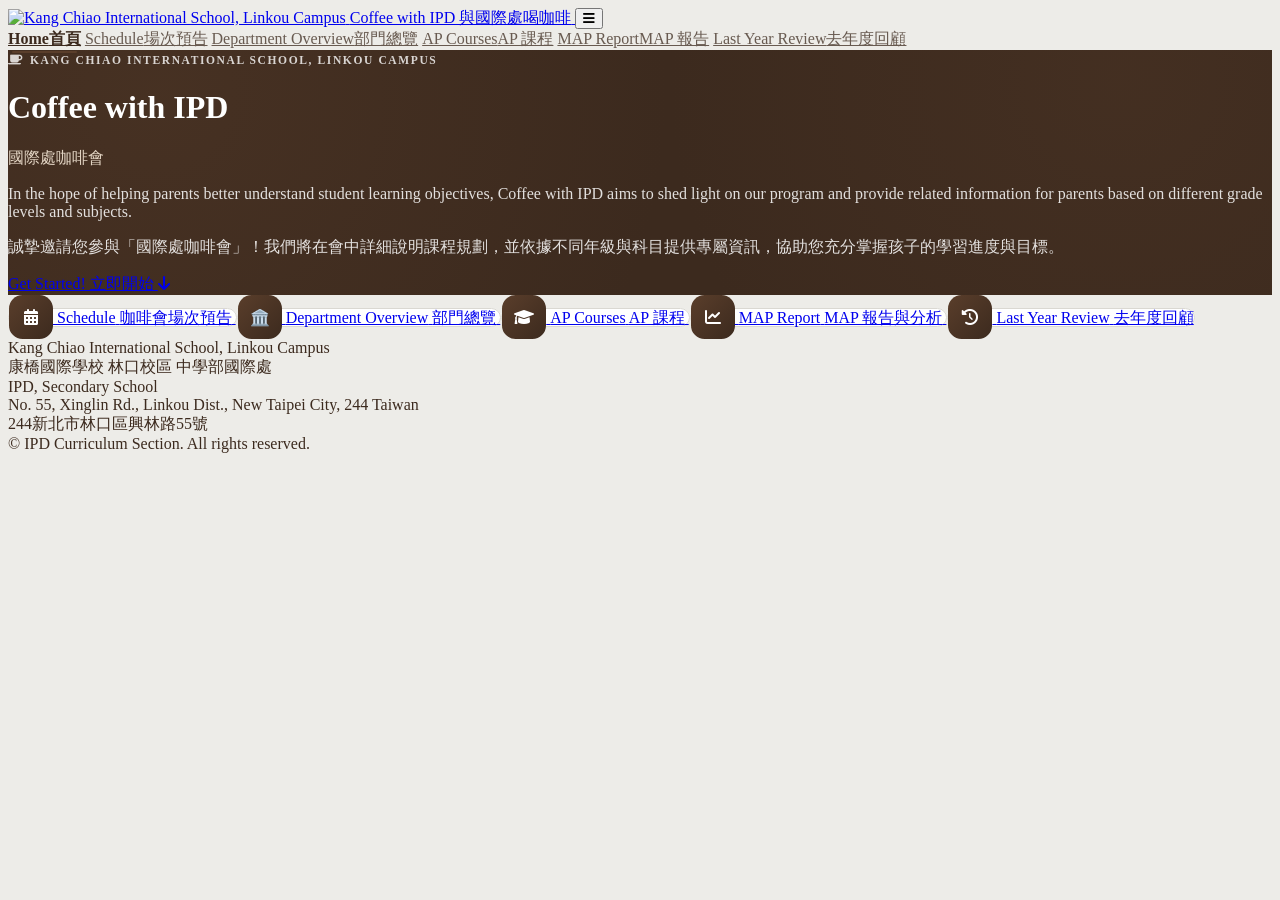
==== commit 042073d3: "Update footer copyright line sitewide Co-Authored-By: Claude Sonnet 5 <noreply@anthropic.com>" ====
--- a/index.html
+++ b/index.html
@@ -133,7 +133,7 @@
     <div class="text-sm text-cream/70">244新北市林口區興林路55號</div>
   </div>
   <div class="border-t border-cream/10 py-4 text-center text-xs text-cream/50">
-    &copy; Kang Chiao International School, Linkou Campus — IPD, Secondary School
+    &copy; IPD Curriculum Section. All rights reserved.
   </div>
 </footer>
 
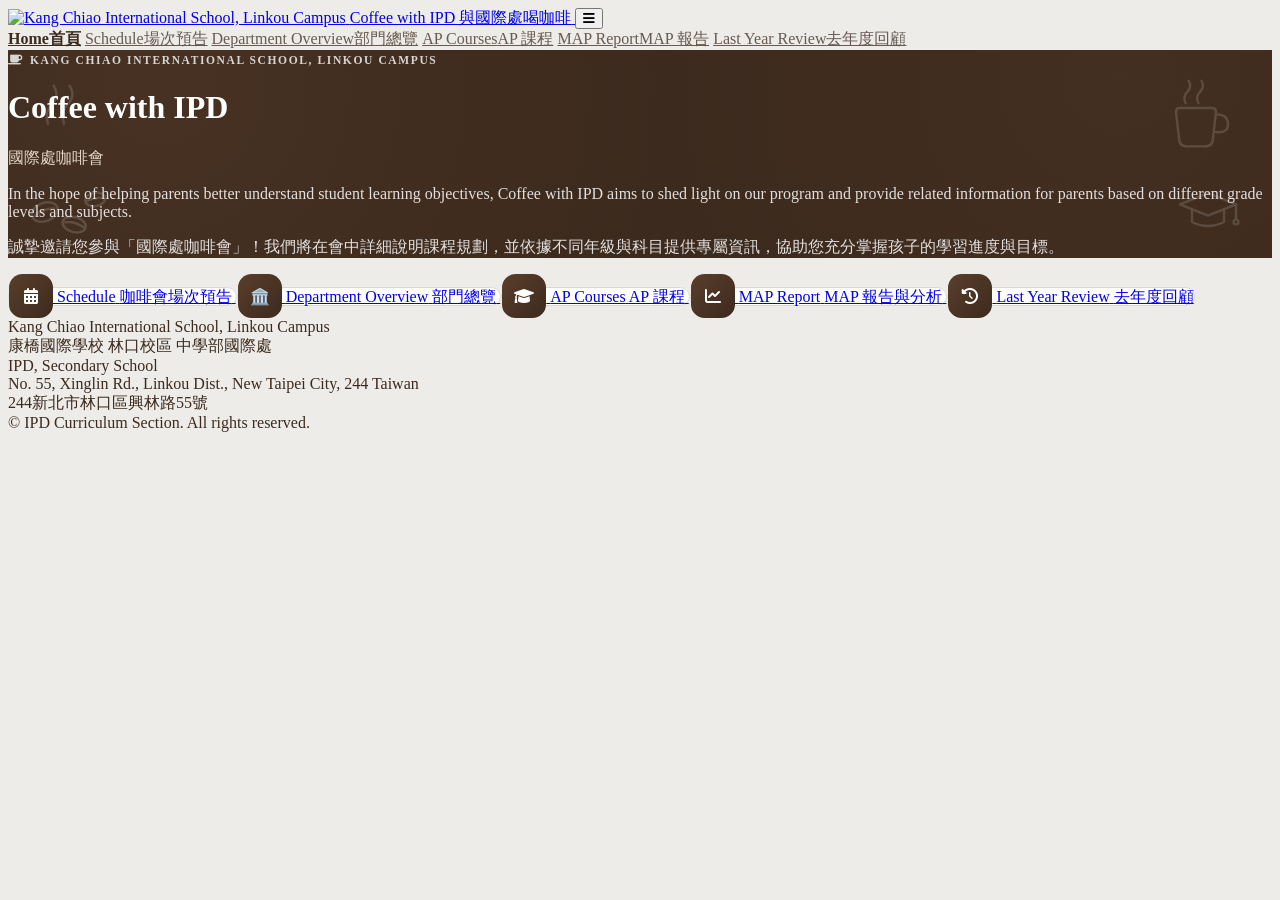
==== commit 1bc1fad9: "Remove redundant Get Started button from home hero The card grid below already provides the same nav" ====
--- a/index.html
+++ b/index.html
@@ -78,12 +78,9 @@
     <p class="text-base sm:text-lg text-espressoLight leading-relaxed max-w-2xl mx-auto mb-2 italic">
       In the hope of helping parents better understand student learning objectives, Coffee with IPD aims to shed light on our program and provide related information for parents based on different grade levels and subjects.
     </p>
-    <p class="text-base sm:text-lg text-espressoLight leading-relaxed max-w-2xl mx-auto mb-8 italic">
+    <p class="text-base sm:text-lg text-espressoLight leading-relaxed max-w-2xl mx-auto italic">
       誠摯邀請您參與「國際處咖啡會」！我們將在會中詳細說明課程規劃，並依據不同年級與科目提供專屬資訊，協助您充分掌握孩子的學習進度與目標。
     </p>
-    <a href="/schedule" class="inline-flex items-center gap-2 bg-copper hover:bg-copperDark text-white font-semibold text-sm rounded-full px-6 py-3 transition-colors">
-      Get Started! 立即開始 <i class="fa-solid fa-arrow-down text-xs"></i>
-    </a>
   </div>
 </header>
 
--- a/assets/style.css
+++ b/assets/style.css
@@ -106,10 +106,39 @@
 
 /* Hero — dark navy with white text */
 .hero-bg {
+  position: relative;
+  z-index: 0;
   background:
     radial-gradient(circle at 12% 18%, rgba(90, 62, 43, 0.35), transparent 45%),
     radial-gradient(circle at 88% 12%, rgba(90, 62, 43, 0.25), transparent 40%),
     var(--espresso) !important;
+}
+/* Hand-drawn white doodles — coffee cup, beans, steam swirl, mortarboard */
+.hero-bg::before {
+  content: "";
+  position: absolute;
+  inset: 0;
+  z-index: -1;
+  pointer-events: none;
+  display: none;
+}
+@media (min-width: 640px) {
+  .hero-bg::before {
+    display: block;
+    opacity: 0.14;
+    background-repeat: no-repeat, no-repeat, no-repeat, no-repeat;
+    background-position:
+      top 18px right 24px,
+      bottom 16px left 20px,
+      top 26px left 28px,
+      bottom 20px right 28px;
+    background-size: 96px 96px, 84px 60px, 56px 56px, 72px 56px;
+    background-image:
+      url("data:image/svg+xml;utf8,<svg xmlns='http://www.w3.org/2000/svg' viewBox='0 0 120 120' fill='none' stroke='white' stroke-width='3' stroke-linecap='round' stroke-linejoin='round'><path d='M30 55 Q30 50 35 50 L75 50 Q80 50 80 55 L76 90 Q75 98 66 98 L44 98 Q35 98 34 90 Z'/><path d='M80 58 Q95 58 95 70 Q95 82 80 80'/><path d='M42 44 Q38 36 44 30 Q50 24 46 16'/><path d='M58 44 Q54 36 60 30 Q66 24 62 16'/></svg>"),
+      url("data:image/svg+xml;utf8,<svg xmlns='http://www.w3.org/2000/svg' viewBox='0 0 100 70' fill='none' stroke='white' stroke-width='3' stroke-linecap='round'><ellipse cx='20' cy='35' rx='16' ry='11' transform='rotate(-20 20 35)'/><path d='M8 35 Q20 30 32 35' transform='rotate(-20 20 35)'/><ellipse cx='55' cy='50' rx='14' ry='9' transform='rotate(15 55 50)'/><path d='M44 50 Q55 46 66 50' transform='rotate(15 55 50)'/><ellipse cx='80' cy='20' rx='12' ry='8' transform='rotate(-10 80 20)'/><path d='M70 20 Q80 17 90 20' transform='rotate(-10 80 20)'/></svg>"),
+      url("data:image/svg+xml;utf8,<svg xmlns='http://www.w3.org/2000/svg' viewBox='0 0 70 70' fill='none' stroke='white' stroke-width='3' stroke-linecap='round'><path d='M15 60 Q10 45 20 35 Q30 25 22 12'/><path d='M35 60 Q30 45 40 35 Q50 25 42 12'/></svg>"),
+      url("data:image/svg+xml;utf8,<svg xmlns='http://www.w3.org/2000/svg' viewBox='0 0 90 70' fill='none' stroke='white' stroke-width='3' stroke-linecap='round' stroke-linejoin='round'><path d='M10 28 L45 14 L80 28 L45 42 Z'/><path d='M25 34 L25 50 Q45 60 65 50 L65 34'/><path d='M80 28 L80 46'/><circle cx='80' cy='50' r='3'/></svg>");
+  }
 }
 .hero-bg .section-kicker { color: rgba(255, 255, 255, 0.8) !important; }
 .hero-bg h1 { color: #fff !important; }
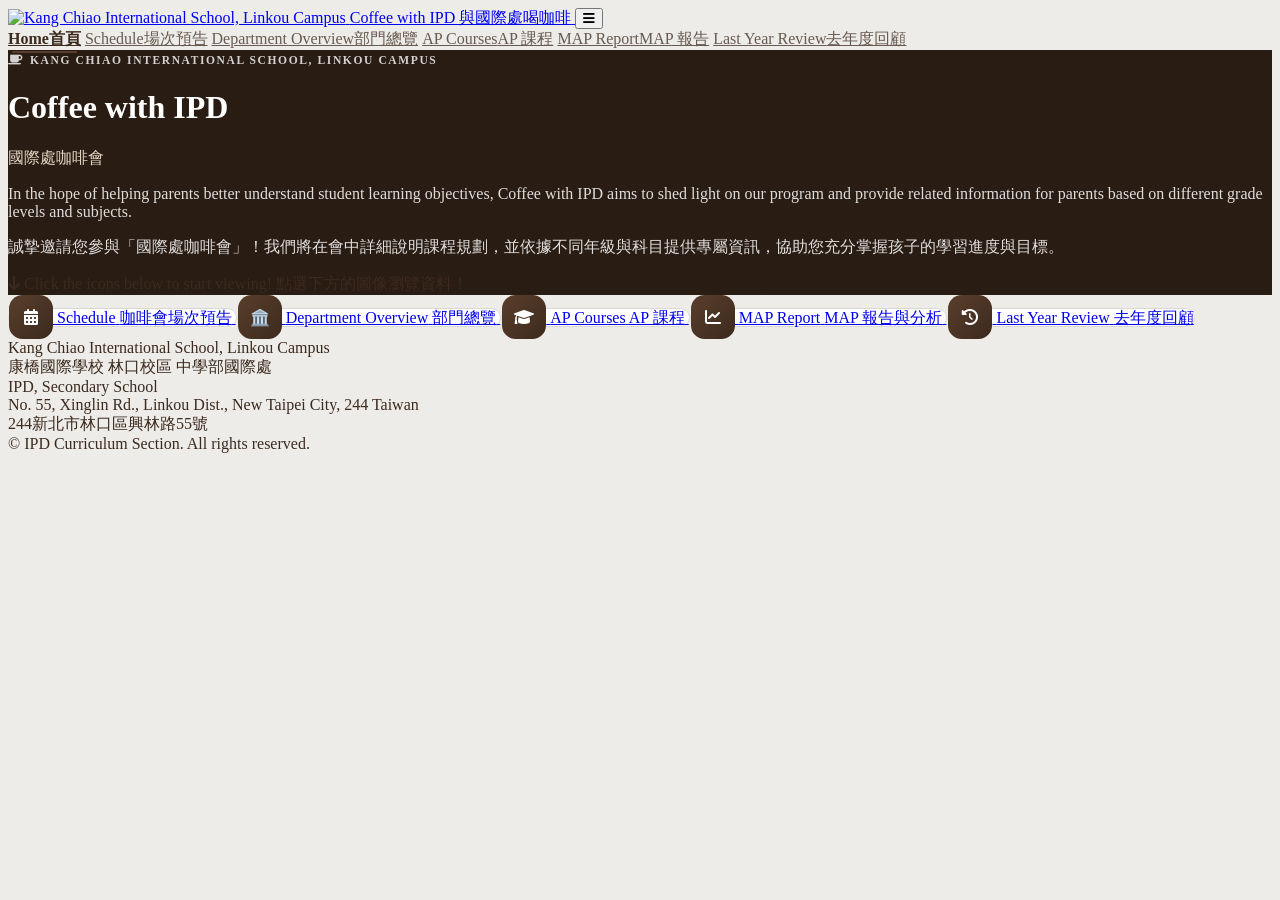
==== commit 3fef9e44: "Add bouncing scroll cue to home hero, push hero text down sitewide - Home hero now ends with a white" ====
--- a/index.html
+++ b/index.html
@@ -70,7 +70,7 @@
 </nav>
 
 <!-- Hero -->
-<header class="hero-bg pt-32 pb-24 px-4 sm:px-6 lg:px-8">
+<header class="hero-bg pt-40 pb-24 px-4 sm:px-6 lg:px-8">
   <div class="max-w-4xl mx-auto text-center">
     <span class="section-kicker justify-center mb-4"><i class="fa-solid fa-mug-saucer"></i> Kang Chiao International School, Linkou Campus</span>
     <h1 class="font-display text-4xl sm:text-5xl font-bold mb-2 text-espresso italic">Coffee with IPD</h1>
@@ -81,6 +81,11 @@
     <p class="text-base sm:text-lg text-espressoLight leading-relaxed max-w-2xl mx-auto italic">
       誠摯邀請您參與「國際處咖啡會」！我們將在會中詳細說明課程規劃，並依據不同年級與科目提供專屬資訊，協助您充分掌握孩子的學習進度與目標。
     </p>
+    <div class="mt-8 flex flex-col items-center gap-1">
+      <i class="fa-solid fa-arrow-down text-white animate-bounce"></i>
+      <span class="block text-sm sm:text-base font-semibold text-white">Click the icons below to start viewing!</span>
+      <span class="block text-sm sm:text-base font-semibold text-white">點選下方的圖像瀏覽資料！</span>
+    </div>
   </div>
 </header>
 
--- a/assets/style.css
+++ b/assets/style.css
@@ -104,41 +104,15 @@
   color: var(--copper-dark);
 }
 
-/* Hero — dark navy with white text */
+/* Hero — hand-drawn illustration background with dark scrim for text contrast */
 .hero-bg {
-  position: relative;
-  z-index: 0;
-  background:
-    radial-gradient(circle at 12% 18%, rgba(90, 62, 43, 0.35), transparent 45%),
-    radial-gradient(circle at 88% 12%, rgba(90, 62, 43, 0.25), transparent 40%),
-    var(--espresso) !important;
-}
-/* Hand-drawn white doodles — coffee cup, beans, steam swirl, mortarboard */
-.hero-bg::before {
-  content: "";
-  position: absolute;
-  inset: 0;
-  z-index: -1;
-  pointer-events: none;
-  display: none;
-}
-@media (min-width: 640px) {
-  .hero-bg::before {
-    display: block;
-    opacity: 0.14;
-    background-repeat: no-repeat, no-repeat, no-repeat, no-repeat;
-    background-position:
-      top 18px right 24px,
-      bottom 16px left 20px,
-      top 26px left 28px,
-      bottom 20px right 28px;
-    background-size: 96px 96px, 84px 60px, 56px 56px, 72px 56px;
-    background-image:
-      url("data:image/svg+xml;utf8,<svg xmlns='http://www.w3.org/2000/svg' viewBox='0 0 120 120' fill='none' stroke='white' stroke-width='3' stroke-linecap='round' stroke-linejoin='round'><path d='M30 55 Q30 50 35 50 L75 50 Q80 50 80 55 L76 90 Q75 98 66 98 L44 98 Q35 98 34 90 Z'/><path d='M80 58 Q95 58 95 70 Q95 82 80 80'/><path d='M42 44 Q38 36 44 30 Q50 24 46 16'/><path d='M58 44 Q54 36 60 30 Q66 24 62 16'/></svg>"),
-      url("data:image/svg+xml;utf8,<svg xmlns='http://www.w3.org/2000/svg' viewBox='0 0 100 70' fill='none' stroke='white' stroke-width='3' stroke-linecap='round'><ellipse cx='20' cy='35' rx='16' ry='11' transform='rotate(-20 20 35)'/><path d='M8 35 Q20 30 32 35' transform='rotate(-20 20 35)'/><ellipse cx='55' cy='50' rx='14' ry='9' transform='rotate(15 55 50)'/><path d='M44 50 Q55 46 66 50' transform='rotate(15 55 50)'/><ellipse cx='80' cy='20' rx='12' ry='8' transform='rotate(-10 80 20)'/><path d='M70 20 Q80 17 90 20' transform='rotate(-10 80 20)'/></svg>"),
-      url("data:image/svg+xml;utf8,<svg xmlns='http://www.w3.org/2000/svg' viewBox='0 0 70 70' fill='none' stroke='white' stroke-width='3' stroke-linecap='round'><path d='M15 60 Q10 45 20 35 Q30 25 22 12'/><path d='M35 60 Q30 45 40 35 Q50 25 42 12'/></svg>"),
-      url("data:image/svg+xml;utf8,<svg xmlns='http://www.w3.org/2000/svg' viewBox='0 0 90 70' fill='none' stroke='white' stroke-width='3' stroke-linecap='round' stroke-linejoin='round'><path d='M10 28 L45 14 L80 28 L45 42 Z'/><path d='M25 34 L25 50 Q45 60 65 50 L65 34'/><path d='M80 28 L80 46'/><circle cx='80' cy='50' r='3'/></svg>");
-  }
+  background-image:
+    linear-gradient(rgba(26, 17, 11, 0.55), rgba(26, 17, 11, 0.55)),
+    url("https://drive.google.com/thumbnail?id=1ppXLTFjtpHOTlNW9ZMApMwTfEiphDLcD&sz=w3000") !important;
+  background-size: cover, cover;
+  background-position: center, top;
+  background-repeat: no-repeat, no-repeat;
+  background-color: var(--espresso);
 }
 .hero-bg .section-kicker { color: rgba(255, 255, 255, 0.8) !important; }
 .hero-bg h1 { color: #fff !important; }
@@ -243,3 +217,61 @@
   padding: 1rem;
   border-top: 1px dashed rgba(90, 62, 43, 0.4);
 }
+
+/* Lightbox — click a thumbnail, page through the group in place */
+.lightbox-overlay {
+  position: fixed;
+  inset: 0;
+  background: rgba(10, 7, 5, 0.92);
+  display: none;
+  align-items: center;
+  justify-content: center;
+  z-index: 100;
+  padding: 3rem 1rem;
+}
+.lightbox-overlay.open { display: flex; }
+.lightbox-img {
+  max-width: 92vw;
+  max-height: 86vh;
+  border-radius: 0.5rem;
+  box-shadow: 0 20px 60px rgba(0, 0, 0, 0.5);
+}
+.lightbox-close {
+  position: absolute;
+  top: 1rem;
+  right: 1.25rem;
+  font-size: 2rem;
+  line-height: 1;
+  color: #fff;
+  background: none;
+  border: none;
+  cursor: pointer;
+}
+.lightbox-prev,
+.lightbox-next {
+  position: absolute;
+  top: 50%;
+  transform: translateY(-50%);
+  font-size: 1.1rem;
+  color: #fff;
+  background: rgba(255, 255, 255, 0.12);
+  border: none;
+  width: 2.75rem;
+  height: 2.75rem;
+  border-radius: 999px;
+  cursor: pointer;
+  transition: background 0.15s ease;
+}
+.lightbox-prev:hover,
+.lightbox-next:hover { background: rgba(255, 255, 255, 0.24); }
+.lightbox-prev { left: 0.75rem; }
+.lightbox-next { right: 0.75rem; }
+.lightbox-counter {
+  position: absolute;
+  bottom: 1.25rem;
+  left: 50%;
+  transform: translateX(-50%);
+  color: rgba(255, 255, 255, 0.8);
+  font-size: 0.85rem;
+  font-weight: 600;
+}
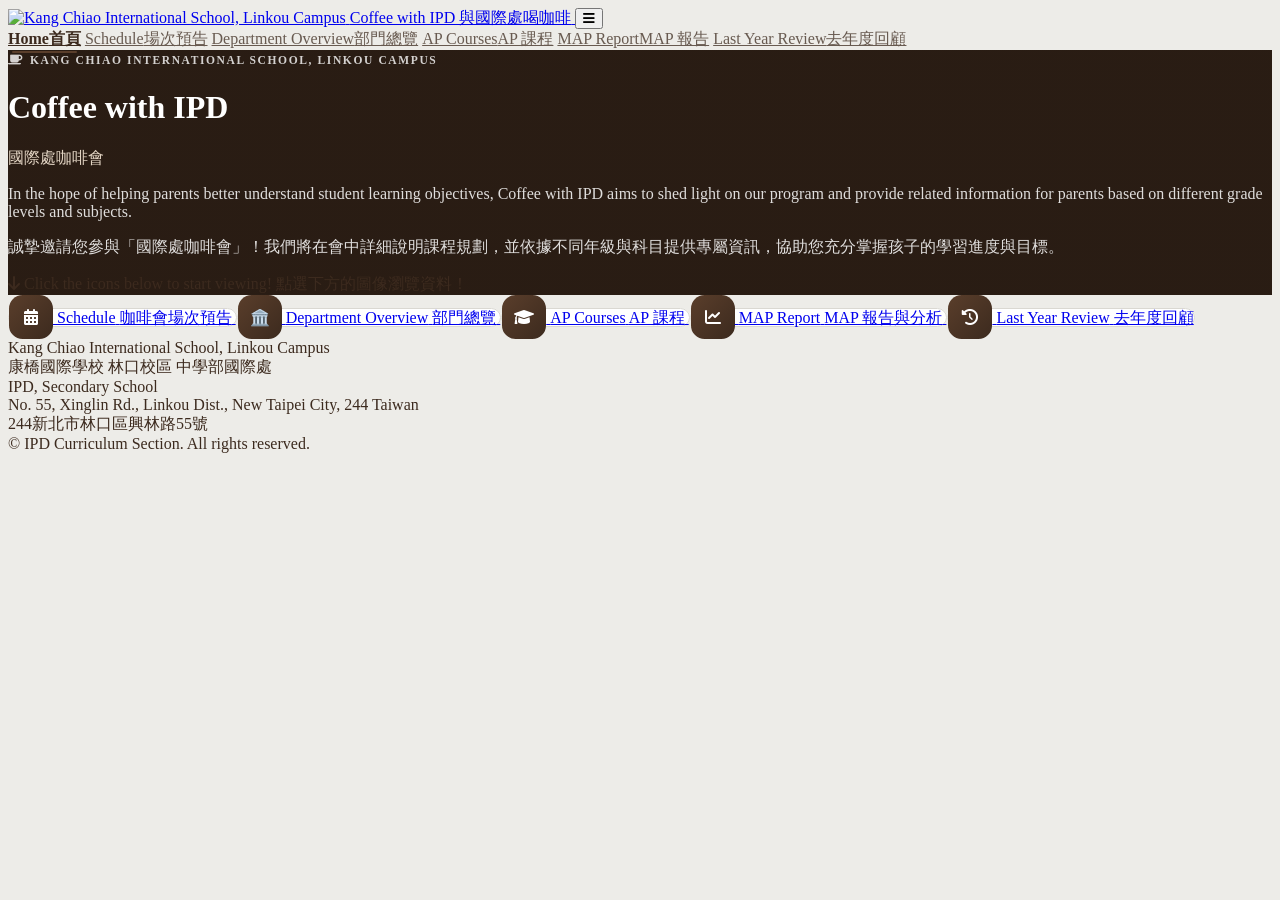
==== commit 11f3260e: "Move bouncing arrow inline next to the Click prompt text Co-Authored-By: Claude Sonnet 5 <noreply@an" ====
--- a/index.html
+++ b/index.html
@@ -82,8 +82,9 @@
       誠摯邀請您參與「國際處咖啡會」！我們將在會中詳細說明課程規劃，並依據不同年級與科目提供專屬資訊，協助您充分掌握孩子的學習進度與目標。
     </p>
     <div class="mt-8 flex flex-col items-center gap-1">
-      <i class="fa-solid fa-arrow-down text-white animate-bounce"></i>
-      <span class="block text-sm sm:text-base font-semibold text-white">Click the icons below to start viewing!</span>
+      <span class="inline-flex items-center gap-2 text-sm sm:text-base font-semibold text-white">
+        <i class="fa-solid fa-arrow-down animate-bounce"></i> Click the icons below to start viewing!
+      </span>
       <span class="block text-sm sm:text-base font-semibold text-white">點選下方的圖像瀏覽資料！</span>
     </div>
   </div>
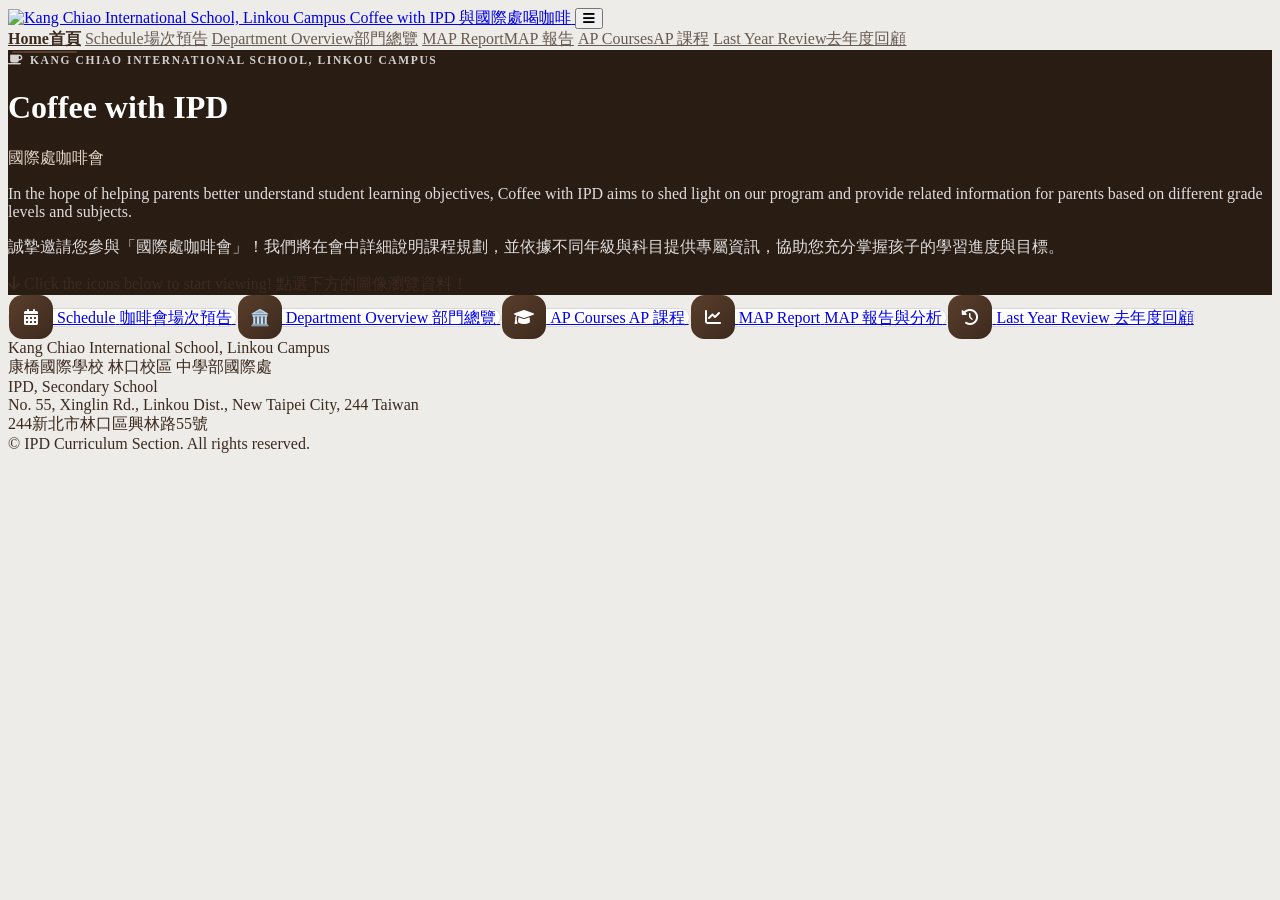
==== commit 1a225136: "Fix swapped Last Year Review sessions, reorder nav - 2025.11.28 now correctly holds MTSS Update/Grow" ====
--- a/index.html
+++ b/index.html
@@ -51,8 +51,8 @@
         <a href="/" class="nav-link active whitespace-nowrap flex flex-col items-center leading-tight font-semibold text-xs tracking-wide px-3 py-2"><span>Home</span><span class="text-[0.65rem] normal-case tracking-normal opacity-75">首頁</span></a>
         <a href="/schedule" class="nav-link whitespace-nowrap flex flex-col items-center leading-tight font-semibold text-xs tracking-wide px-3 py-2"><span>Schedule</span><span class="text-[0.65rem] normal-case tracking-normal opacity-75">場次預告</span></a>
         <a href="/departments" class="nav-link whitespace-nowrap flex flex-col items-center leading-tight font-semibold text-xs tracking-wide px-3 py-2"><span>Department Overview</span><span class="text-[0.65rem] normal-case tracking-normal opacity-75">部門總覽</span></a>
+        <a href="/map-report" class="nav-link whitespace-nowrap flex flex-col items-center leading-tight font-semibold text-xs tracking-wide px-3 py-2"><span>MAP Report</span><span class="text-[0.65rem] normal-case tracking-normal opacity-75">MAP 報告</span></a>
         <a href="/ap-courses" class="nav-link whitespace-nowrap flex flex-col items-center leading-tight font-semibold text-xs tracking-wide px-3 py-2"><span>AP Courses</span><span class="text-[0.65rem] normal-case tracking-normal opacity-75">AP 課程</span></a>
-        <a href="/map-report" class="nav-link whitespace-nowrap flex flex-col items-center leading-tight font-semibold text-xs tracking-wide px-3 py-2"><span>MAP Report</span><span class="text-[0.65rem] normal-case tracking-normal opacity-75">MAP 報告</span></a>
         <a href="/review" class="nav-link whitespace-nowrap flex flex-col items-center leading-tight font-semibold text-xs tracking-wide px-3 py-2"><span>Last Year Review</span><span class="text-[0.65rem] normal-case tracking-normal opacity-75">去年度回顧</span></a>
       </div>
     </div>
@@ -62,8 +62,8 @@
       <a href="/" class="nav-link active font-semibold text-sm px-2 py-2">Home 首頁</a>
       <a href="/schedule" class="nav-link font-semibold text-sm px-2 py-2">Schedule 場次預告</a>
       <a href="/departments" class="nav-link font-semibold text-sm px-2 py-2">Department Overview 部門總覽</a>
+      <a href="/map-report" class="nav-link font-semibold text-sm px-2 py-2">MAP Report and Analysis MAP 報告與分析</a>
       <a href="/ap-courses" class="nav-link font-semibold text-sm px-2 py-2">AP Courses AP 課程</a>
-      <a href="/map-report" class="nav-link font-semibold text-sm px-2 py-2">MAP Report and Analysis MAP 報告與分析</a>
       <a href="/review" class="nav-link font-semibold text-sm px-2 py-2">Last Year Review 去年度回顧</a>
     </div>
   </div>
@@ -105,13 +105,13 @@
       <span class="text-xs text-espressoLight">部門總覽</span>
     </a>
 
-    <a href="/ap-courses" class="resource-card p-5 flex flex-col items-center text-center gap-2">
+        <a href="/ap-courses" class="resource-card p-5 flex flex-col items-center text-center gap-2">
       <div class="icon-badge"><i class="fa-solid fa-graduation-cap text-lg"></i></div>
       <span class="font-display font-bold text-sm">AP Courses</span>
       <span class="text-xs text-espressoLight">AP 課程</span>
     </a>
 
-    <a href="/map-report" class="resource-card p-5 flex flex-col items-center text-center gap-2">
+        <a href="/map-report" class="resource-card p-5 flex flex-col items-center text-center gap-2">
       <div class="icon-badge"><i class="fa-solid fa-chart-line text-lg"></i></div>
       <span class="font-display font-bold text-sm">MAP Report</span>
       <span class="text-xs text-espressoLight">MAP 報告與分析</span>
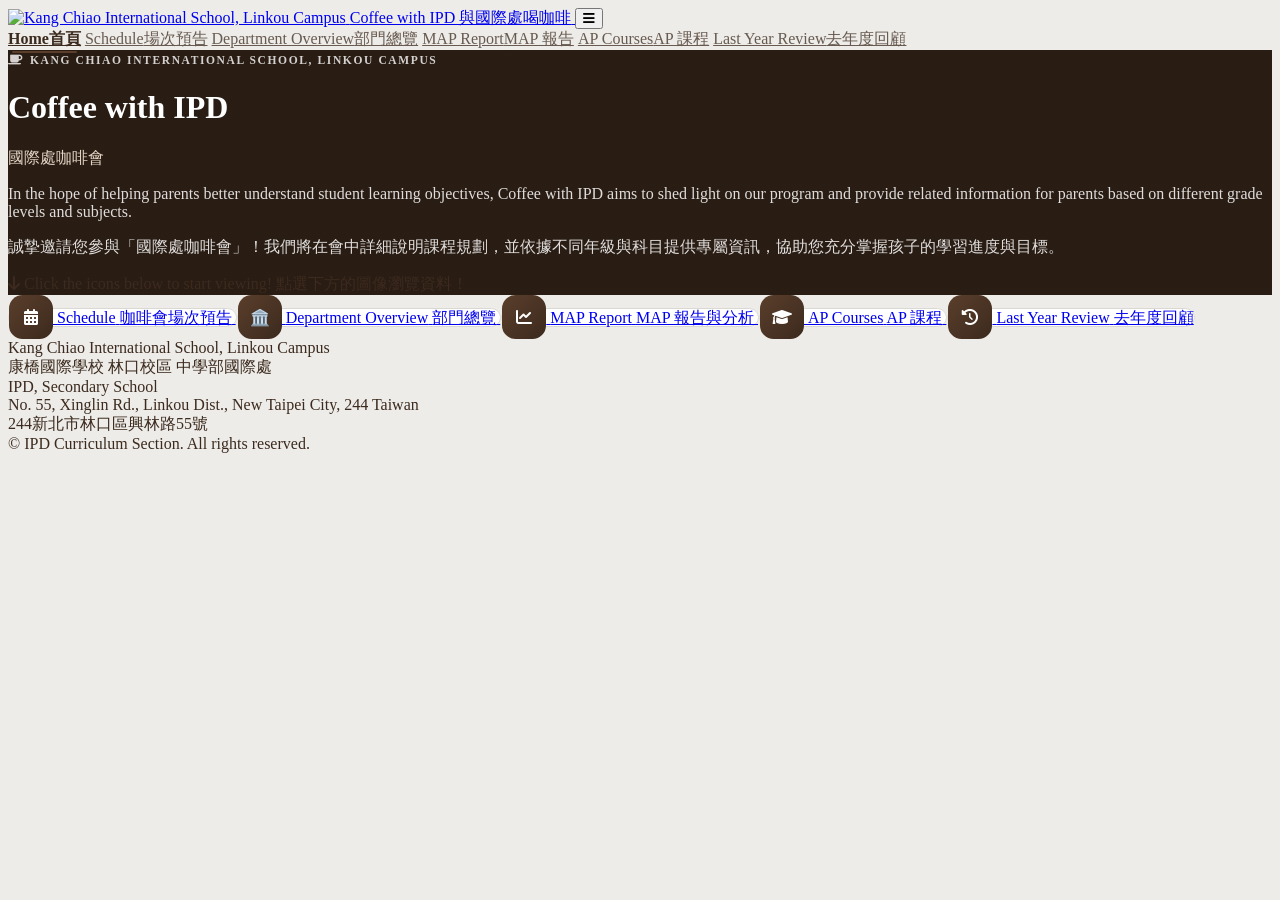
==== commit fc73cf6f: "Swap MAP Report and AP Courses order in home page card grid The nav-order swap earlier missed the se" ====
--- a/index.html
+++ b/index.html
@@ -105,16 +105,16 @@
       <span class="text-xs text-espressoLight">部門總覽</span>
     </a>
 
-        <a href="/ap-courses" class="resource-card p-5 flex flex-col items-center text-center gap-2">
+    <a href="/map-report" class="resource-card p-5 flex flex-col items-center text-center gap-2">
+      <div class="icon-badge"><i class="fa-solid fa-chart-line text-lg"></i></div>
+      <span class="font-display font-bold text-sm">MAP Report</span>
+      <span class="text-xs text-espressoLight">MAP 報告與分析</span>
+    </a>
+
+    <a href="/ap-courses" class="resource-card p-5 flex flex-col items-center text-center gap-2">
       <div class="icon-badge"><i class="fa-solid fa-graduation-cap text-lg"></i></div>
       <span class="font-display font-bold text-sm">AP Courses</span>
       <span class="text-xs text-espressoLight">AP 課程</span>
-    </a>
-
-        <a href="/map-report" class="resource-card p-5 flex flex-col items-center text-center gap-2">
-      <div class="icon-badge"><i class="fa-solid fa-chart-line text-lg"></i></div>
-      <span class="font-display font-bold text-sm">MAP Report</span>
-      <span class="text-xs text-espressoLight">MAP 報告與分析</span>
     </a>
 
     <a href="/review" class="resource-card p-5 flex flex-col items-center text-center gap-2">
